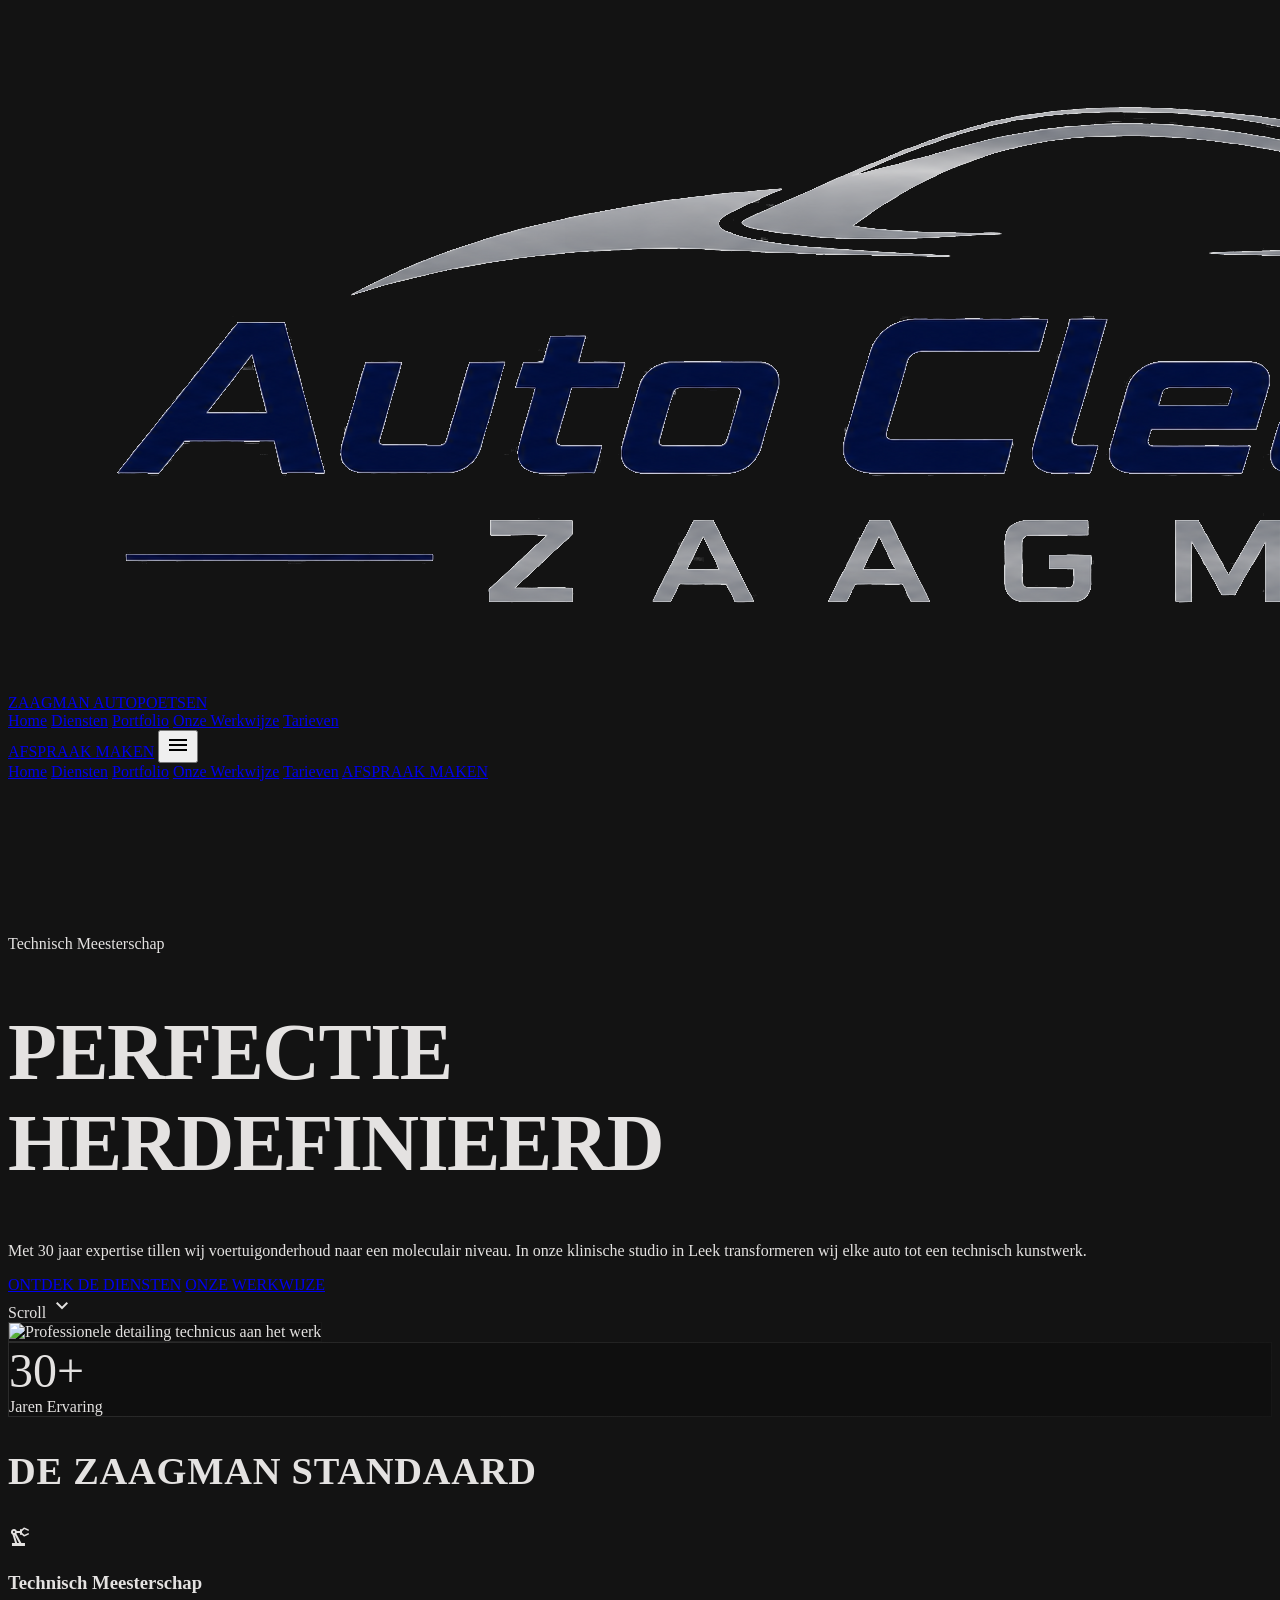
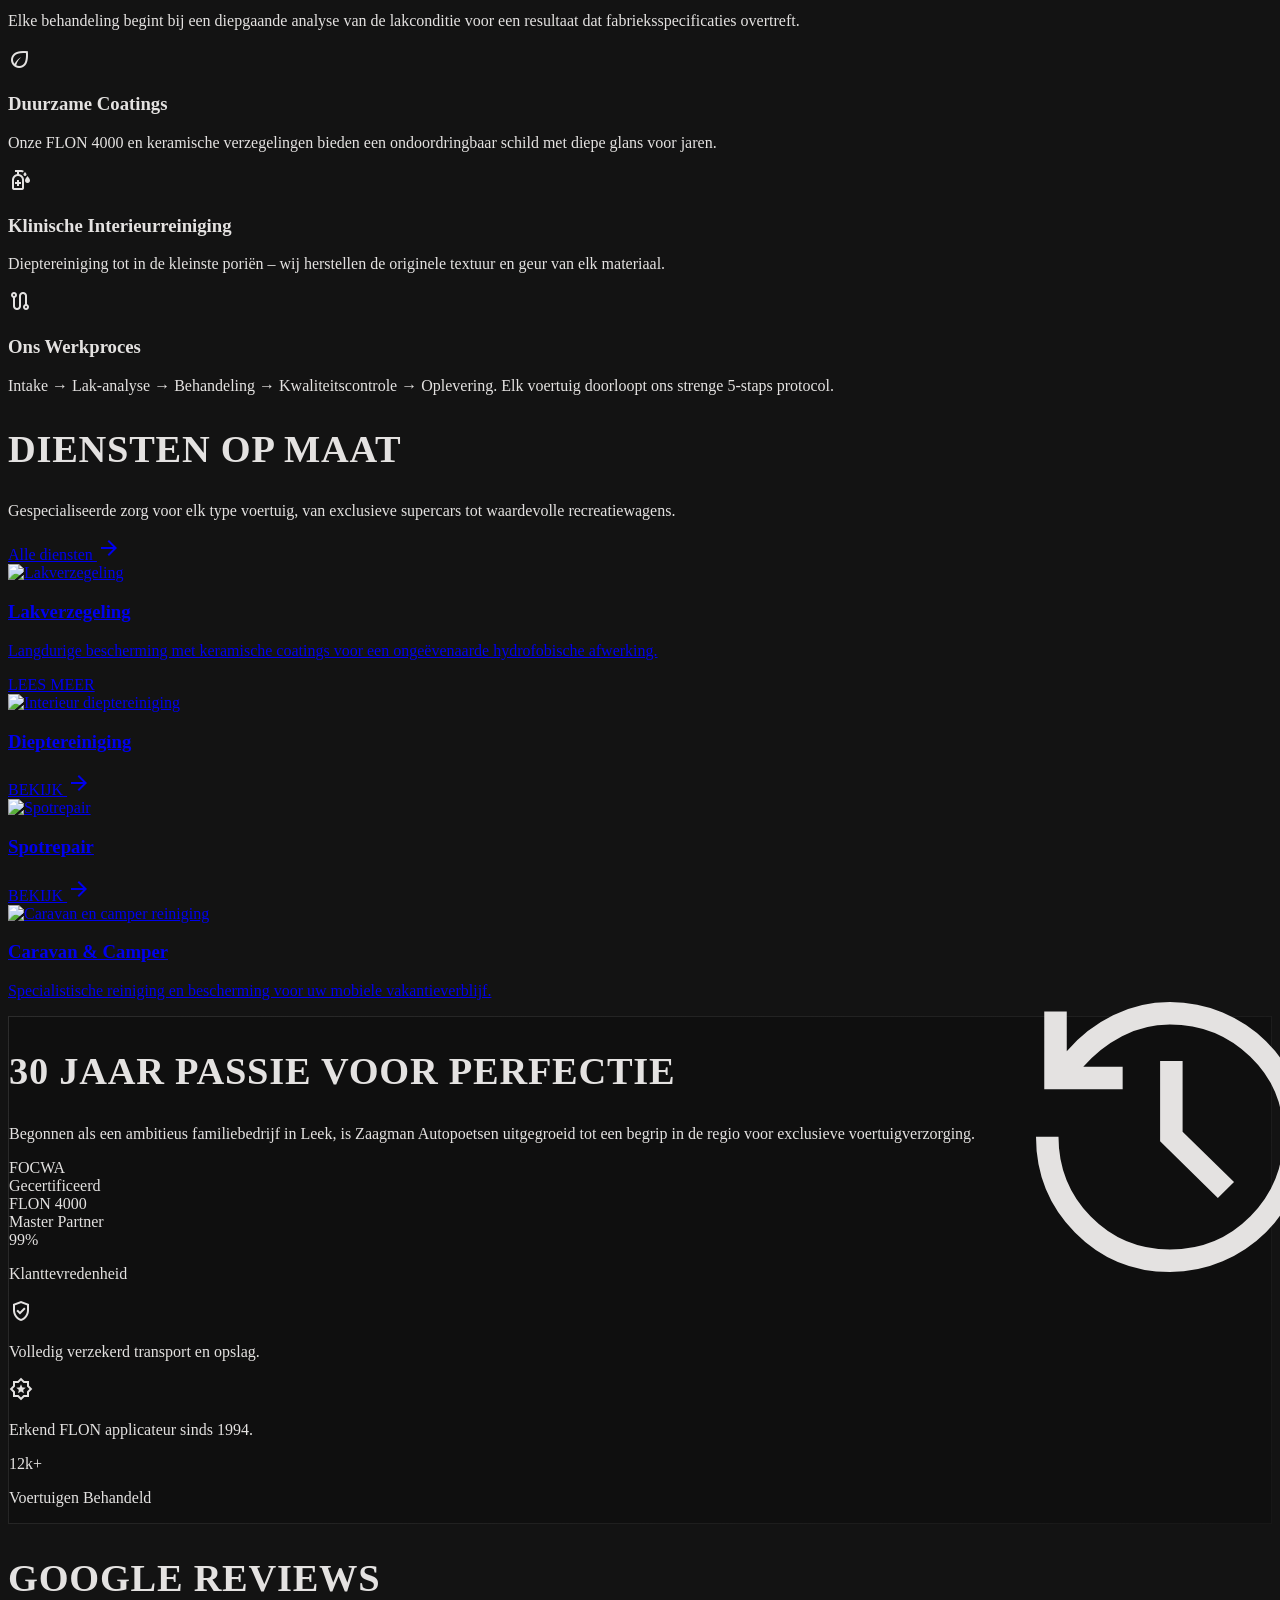
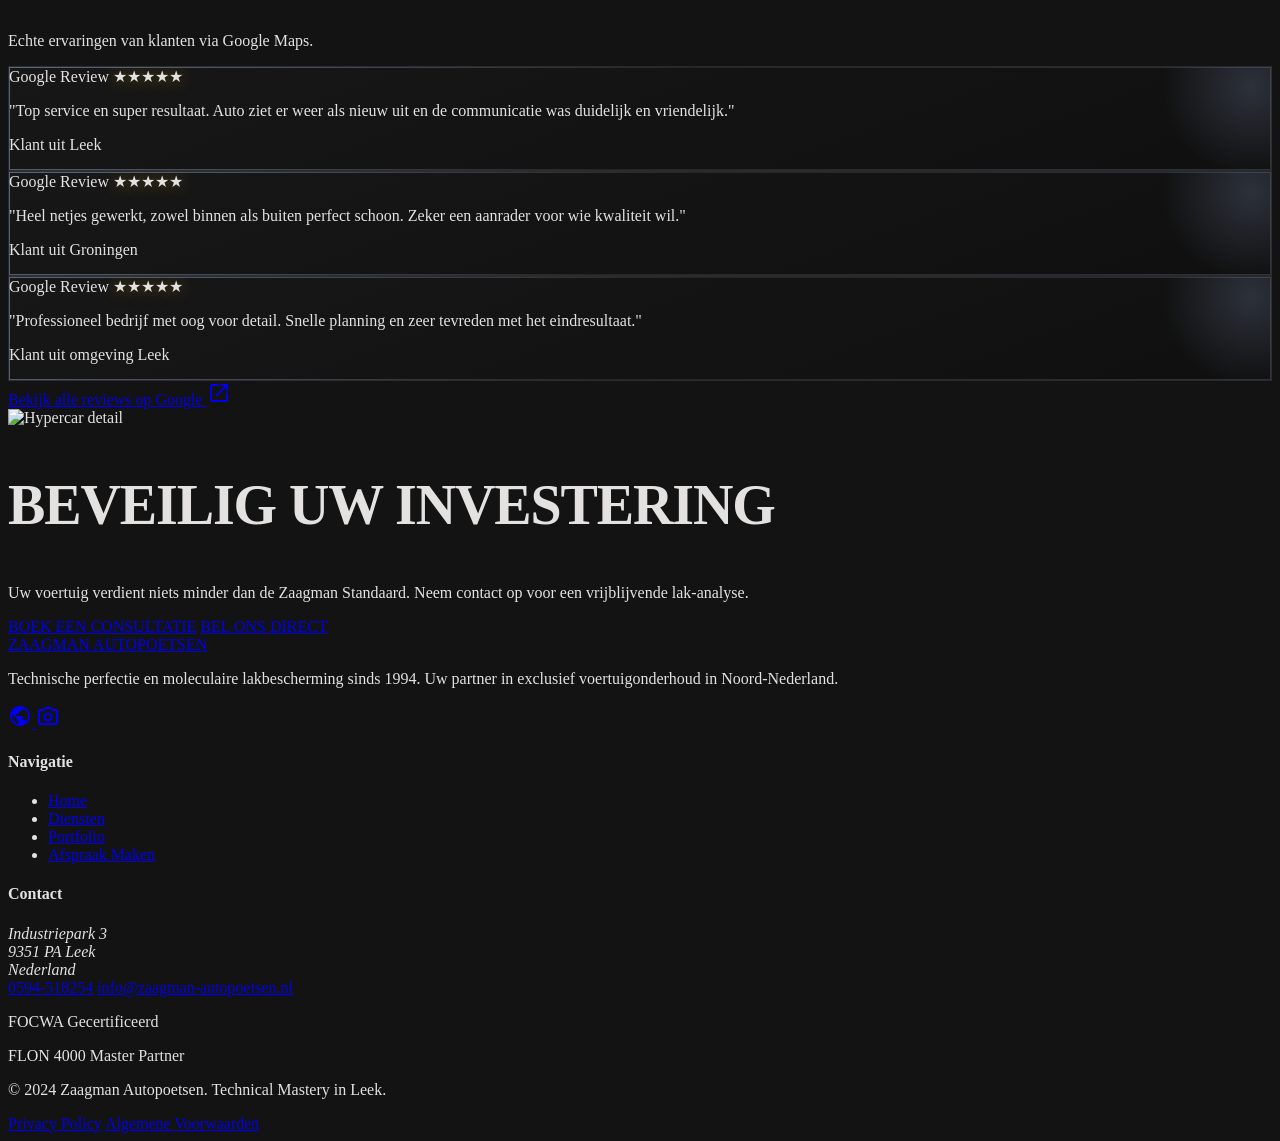
==== index.html @ abc05dcb "Initial website build for Zaagman Autopoetsen. Adds the multi-page static site with updated branding" ====
<!DOCTYPE html>
<html class="dark" lang="nl">
<head>
  <meta charset="utf-8">
  <meta name="viewport" content="width=device-width, initial-scale=1.0">
  <title>Zaagman Autopoetsen | Technisch Meesterschap in Leek</title>
  <meta name="description" content="Zaagman Autopoetsen – 30 jaar expertise in lakcorrectie, keramische coatings en professionele voertuigverzorging in Leek. FOCWA gecertificeerd.">
  <script src="https://cdn.tailwindcss.com?plugins=forms,container-queries"></script>
  <link href="https://fonts.googleapis.com/css2?family=Inter:wght@400;500;600&family=Space+Grotesk:wght@400;500;600;700;900&display=swap" rel="stylesheet">
  <link href="https://fonts.googleapis.com/css2?family=Material+Symbols+Outlined:wght,FILL@100..700,0..1&display=swap" rel="stylesheet">
  <script>
    tailwind.config = {
      darkMode: 'class',
      theme: {
        extend: {
          colors: {
            'surface': '#131313', 'surface-container': '#1f2020', 'surface-container-low': '#1b1c1c',
            'surface-container-high': '#2a2a2a', 'surface-container-highest': '#353535',
            'surface-container-lowest': '#0e0e0e', 'on-surface': '#e4e2e1',
            'on-surface-variant': '#c1c6d7', 'primary': '#adc7ff', 'on-primary': '#002e68',
            'primary-container': '#4a8eff', 'on-primary-container': '#00285b',
            'secondary-container': '#4a4949', 'background': '#131313', 'on-background': '#e4e2e1',
          },
          spacing: { 'section-gap': '128px', 'gutter': '32px', 'margin-edge': '64px', 'container-max': '1440px' },
          fontFamily: { 'display': ['Space Grotesk'], 'body': ['Inter'] },
          borderRadius: { 'DEFAULT': '0.125rem', 'lg': '0.25rem', 'xl': '0.5rem', 'full': '0.75rem' },
        },
      },
    };
  </script>
  <style>
    body { background-color: #131313; color: #e4e2e1; overflow-x: hidden; }
    .glass-card {
      background: rgba(14,14,14,0.6); backdrop-filter: blur(20px);
      border: 1px solid transparent;
      border-image: linear-gradient(135deg, rgba(255,255,255,0.12) 0%, rgba(255,255,255,0.03) 100%) 1;
    }
    .reveal { opacity: 0; transform: translateY(28px); transition: opacity 0.7s ease, transform 0.7s ease; }
    .reveal.visible { opacity: 1; transform: translateY(0); }
    .reveal.d1 { transition-delay: 0.12s; }
    .reveal.d2 { transition-delay: 0.24s; }
    .reveal.d3 { transition-delay: 0.36s; }
    .scard { transition: all 0.4s cubic-bezier(0.4,0,0.2,1); }
    .scard:hover { transform: translateY(-6px); box-shadow: 0 20px 40px rgba(0,0,0,0.4), 0 0 20px rgba(173,199,255,0.08); }
    .btn { transition: all 0.25s cubic-bezier(0.4,0,0.2,1); display: inline-block; }
    .btn:hover { transform: scale(1.04); } .btn:active { transform: scale(0.97); }
    .site-nav { transition: background 0.3s ease; }
    .site-nav.scrolled { background: rgba(5,5,5,0.85) !important; }
    .review-card {
      position: relative;
      background: linear-gradient(160deg, rgba(24,24,24,0.92), rgba(16,16,16,0.92));
      border: 1px solid rgba(255,255,255,0.1);
      transition: transform 0.4s cubic-bezier(0.4,0,0.2,1), box-shadow 0.4s ease, border-color 0.4s ease;
      overflow: hidden;
    }
    .review-card::before {
      content: "";
      position: absolute;
      inset: 0;
      border-radius: inherit;
      padding: 1px;
      background: linear-gradient(135deg, rgba(173,199,255,0.45), rgba(255,255,255,0.08), rgba(173,199,255,0.18));
      -webkit-mask: linear-gradient(#fff 0 0) content-box, linear-gradient(#fff 0 0);
      -webkit-mask-composite: xor;
      mask-composite: exclude;
      pointer-events: none;
    }
    .review-card::after {
      content: "";
      position: absolute;
      width: 180px;
      height: 180px;
      top: -70px;
      right: -70px;
      background: radial-gradient(circle, rgba(173,199,255,0.25), transparent 70%);
      pointer-events: none;
      transition: opacity 0.4s ease;
      opacity: 0.7;
    }
    .review-card:hover {
      transform: translateY(-8px) scale(1.01);
      border-color: rgba(173,199,255,0.35);
      box-shadow: 0 20px 40px rgba(0,0,0,0.45), 0 0 34px rgba(173,199,255,0.16);
    }
    .review-card:hover::after { opacity: 1; }
    .review-stars {
      animation: starsPulse 3.4s ease-in-out infinite;
      text-shadow: 0 0 16px rgba(250,204,21,0.4);
    }
    @keyframes starsPulse {
      0%, 100% { opacity: 0.9; transform: scale(1); }
      50% { opacity: 1; transform: scale(1.04); }
    }
  </style>
</head>
<body class="font-['Inter']">

<!-- NAVIGATION -->
<nav class="site-nav fixed top-0 w-full z-50 bg-zinc-950/60 backdrop-blur-lg border-b border-white/10">
  <div class="flex justify-between items-center h-20 px-6 md:px-16 w-full max-w-[1440px] mx-auto">
    <a href="index.html" class="flex items-center gap-3">
      <img src="images/zaagman_logo_transparant_schoon.png" alt="Zaagman Autopoetsen" class="h-14 md:h-16 w-auto">
      <span class="font-['Space_Grotesk'] font-black text-base tracking-tighter text-zinc-100 hidden lg:block">ZAAGMAN AUTOPOETSEN</span>
    </a>
    <div class="hidden md:flex gap-8 items-center">
      <a href="index.html" class="font-['Space_Grotesk'] uppercase tracking-widest text-sm font-bold text-blue-400 border-b-2 border-blue-400 pb-1">Home</a>
      <a href="diensten.html" class="font-['Space_Grotesk'] uppercase tracking-widest text-sm font-medium text-zinc-400 hover:text-zinc-100 transition-colors">Diensten</a>
      <a href="portfolio.html" class="font-['Space_Grotesk'] uppercase tracking-widest text-sm font-medium text-zinc-400 hover:text-zinc-100 transition-colors">Portfolio</a>
      <a href="#werkwijze" class="font-['Space_Grotesk'] uppercase tracking-widest text-sm font-medium text-zinc-400 hover:text-zinc-100 transition-colors">Onze Werkwijze</a>
      <a href="diensten.html#tarieven" class="font-['Space_Grotesk'] uppercase tracking-widest text-sm font-medium text-zinc-400 hover:text-zinc-100 transition-colors">Tarieven</a>
    </div>
    <div class="flex items-center gap-3">
      <a href="reserveren.html" class="hidden md:inline-block bg-primary text-on-primary px-6 py-2.5 font-['Space_Grotesk'] text-xs uppercase tracking-widest btn">AFSPRAAK MAKEN</a>
      <button id="mobile-menu-btn" class="md:hidden text-zinc-100 p-2" aria-label="Menu">
        <span class="material-symbols-outlined text-2xl">menu</span>
      </button>
    </div>
  </div>
  <div id="mobile-menu" class="hidden md:hidden bg-zinc-950 border-t border-white/10">
    <div class="flex flex-col px-8 py-8 gap-5">
      <a href="index.html" class="font-['Space_Grotesk'] uppercase tracking-widest text-sm font-bold text-blue-400">Home</a>
      <a href="diensten.html" class="font-['Space_Grotesk'] uppercase tracking-widest text-sm text-zinc-400">Diensten</a>
      <a href="portfolio.html" class="font-['Space_Grotesk'] uppercase tracking-widest text-sm text-zinc-400">Portfolio</a>
      <a href="#werkwijze" class="font-['Space_Grotesk'] uppercase tracking-widest text-sm text-zinc-400">Onze Werkwijze</a>
      <a href="diensten.html#tarieven" class="font-['Space_Grotesk'] uppercase tracking-widest text-sm text-zinc-400">Tarieven</a>
      <a href="reserveren.html" class="bg-primary text-on-primary py-3 font-['Space_Grotesk'] text-xs uppercase tracking-widest text-center mt-2">AFSPRAAK MAKEN</a>
    </div>
  </div>
</nav>

<!-- HERO -->
<header class="relative h-screen flex items-center justify-center overflow-hidden">
  <div class="absolute inset-0 z-0">
    <video
      class="w-full h-full object-cover scale-110 opacity-50 pointer-events-none"
      autoplay
      muted
      loop
      playsinline
      preload="metadata"
    >
      <source src="Video/Autopoetsbedrijf Zaagman in Leek (Groningen)_1080p.mp4" type="video/mp4">
    </video>
    <div class="absolute inset-0 bg-gradient-to-b from-transparent via-[#131313]/30 to-[#131313]"></div>
  </div>
  <div class="relative z-10 text-center px-4 max-w-5xl">
    <span class="font-['Space_Grotesk'] text-primary uppercase tracking-[0.4em] text-xs mb-6 block">Technisch Meesterschap</span>
    <h1 class="font-['Space_Grotesk'] font-black text-white mb-8 leading-none" style="font-size: clamp(3rem,8vw,5rem); letter-spacing:-0.02em;">PERFECTIE<br>HERDEFINIEERD</h1>
    <p class="font-['Inter'] text-on-surface-variant max-w-2xl mx-auto mb-12 text-lg leading-relaxed">
      Met 30 jaar expertise tillen wij voertuigonderhoud naar een moleculair niveau. In onze klinische studio in Leek transformeren wij elke auto tot een technisch kunstwerk.
    </p>
    <div class="flex flex-col sm:flex-row gap-4 justify-center">
      <a href="diensten.html" class="bg-primary text-on-primary px-8 py-4 font-['Space_Grotesk'] text-xs tracking-widest uppercase hover:shadow-[0_0_20px_rgba(173,199,255,0.4)] btn">ONTDEK DE DIENSTEN</a>
      <a href="#werkwijze" class="border border-white/20 bg-white/5 text-white px-8 py-4 font-['Space_Grotesk'] text-xs tracking-widest uppercase hover:bg-white/10 btn">ONZE WERKWIJZE</a>
    </div>
  </div>
  <div class="absolute bottom-8 left-1/2 -translate-x-1/2 z-10 flex flex-col items-center gap-1 opacity-40">
    <span class="font-['Space_Grotesk'] text-xs uppercase tracking-widest text-zinc-400">Scroll</span>
    <span class="material-symbols-outlined text-zinc-400 animate-bounce text-sm">keyboard_arrow_down</span>
  </div>
</header>

<!-- DE ZAAGMAN STANDAARD / WERKWIJZE -->
<section id="werkwijze" class="py-section-gap px-6 md:px-margin-edge max-w-[1440px] mx-auto">
  <div class="grid grid-cols-1 lg:grid-cols-2 gap-16 lg:gap-24 items-center">
    <div class="relative reveal">
      <div class="absolute -top-12 -left-12 w-64 h-64 bg-primary/10 rounded-full blur-[80px] pointer-events-none"></div>
      <img src="https://lh3.googleusercontent.com/aida-public/[base64]"
           alt="Professionele detailing technicus aan het werk" class="w-full h-auto rounded-lg shadow-2xl glass-card p-1">
      <div class="absolute -bottom-8 -right-8 glass-card p-6 md:p-8 text-center">
        <div class="font-['Space_Grotesk'] text-primary font-black" style="font-size:3rem;">30+</div>
        <div class="font-['Space_Grotesk'] text-xs uppercase tracking-widest mt-1 text-zinc-400">Jaren Ervaring</div>
      </div>
    </div>
    <div class="reveal d1">
      <h2 class="font-['Space_Grotesk'] font-black text-white mb-10" style="font-size:clamp(1.8rem,3vw,2.8rem);letter-spacing:0.02em;">DE ZAAGMAN STANDAARD</h2>
      <div class="space-y-9">
        <div class="flex gap-5">
          <div class="w-12 h-12 rounded bg-surface-container flex items-center justify-center shrink-0 border border-white/5">
            <span class="material-symbols-outlined text-primary">precision_manufacturing</span>
          </div>
          <div>
            <h3 class="font-['Space_Grotesk'] font-bold text-white text-lg mb-1.5">Technisch Meesterschap</h3>
            <p class="font-['Inter'] text-on-surface-variant text-sm leading-relaxed">Elke behandeling begint bij een diepgaande analyse van de lakconditie voor een resultaat dat fabrieksspecificaties overtreft.</p>
          </div>
        </div>
        <div class="flex gap-5">
          <div class="w-12 h-12 rounded bg-surface-container flex items-center justify-center shrink-0 border border-white/5">
            <span class="material-symbols-outlined text-primary">eco</span>
          </div>
          <div>
            <h3 class="font-['Space_Grotesk'] font-bold text-white text-lg mb-1.5">Duurzame Coatings</h3>
            <p class="font-['Inter'] text-on-surface-variant text-sm leading-relaxed">Onze FLON 4000 en keramische verzegelingen bieden een ondoordringbaar schild met diepe glans voor jaren.</p>
          </div>
        </div>
        <div class="flex gap-5">
          <div class="w-12 h-12 rounded bg-surface-container flex items-center justify-center shrink-0 border border-white/5">
            <span class="material-symbols-outlined text-primary">sanitizer</span>
          </div>
          <div>
            <h3 class="font-['Space_Grotesk'] font-bold text-white text-lg mb-1.5">Klinische Interieurreiniging</h3>
            <p class="font-['Inter'] text-on-surface-variant text-sm leading-relaxed">Dieptereiniging tot in de kleinste poriën – wij herstellen de originele textuur en geur van elk materiaal.</p>
          </div>
        </div>
        <div class="flex gap-5">
          <div class="w-12 h-12 rounded bg-surface-container flex items-center justify-center shrink-0 border border-white/5">
            <span class="material-symbols-outlined text-primary">route</span>
          </div>
          <div>
            <h3 class="font-['Space_Grotesk'] font-bold text-white text-lg mb-1.5">Ons Werkproces</h3>
            <p class="font-['Inter'] text-on-surface-variant text-sm leading-relaxed">Intake → Lak-analyse → Behandeling → Kwaliteitscontrole → Oplevering. Elk voertuig doorloopt ons strenge 5-staps protocol.</p>
          </div>
        </div>
      </div>
    </div>
  </div>
</section>

<!-- DIENSTEN OP MAAT (bento grid) -->
<section class="bg-surface-container-low py-section-gap px-6 md:px-margin-edge overflow-hidden">
  <div class="max-w-[1440px] mx-auto">
    <div class="flex justify-between items-end mb-14 reveal">
      <div class="max-w-xl">
        <h2 class="font-['Space_Grotesk'] font-black text-white mb-4" style="font-size:clamp(1.8rem,3vw,2.8rem);letter-spacing:0.02em;">DIENSTEN OP MAAT</h2>
        <p class="font-['Inter'] text-lg text-on-surface-variant">Gespecialiseerde zorg voor elk type voertuig, van exclusieve supercars tot waardevolle recreatiewagens.</p>
      </div>
      <a href="diensten.html" class="hidden md:flex items-center gap-2 font-['Space_Grotesk'] text-xs uppercase tracking-widest text-zinc-500 hover:text-primary transition-colors">
        Alle diensten <span class="material-symbols-outlined text-sm">arrow_forward</span>
      </a>
    </div>
    <div class="grid grid-cols-1 md:grid-cols-12 gap-6 md:h-[800px]">
      <a href="diensten.html" class="md:col-span-8 group relative overflow-hidden rounded-lg scard block">
        <img src="https://lh3.googleusercontent.com/aida-public/[base64]"
             alt="Lakverzegeling" class="w-full h-full object-cover transition-transform duration-700 group-hover:scale-110">
        <div class="absolute inset-0 bg-gradient-to-t from-black/80 to-transparent"></div>
        <div class="absolute bottom-10 left-10">
          <h3 class="font-['Space_Grotesk'] font-bold text-white text-2xl mb-2">Lakverzegeling</h3>
          <p class="font-['Inter'] text-on-surface-variant mb-5 max-w-sm text-sm">Langdurige bescherming met keramische coatings voor een ongeëvenaarde hydrofobische afwerking.</p>
          <span class="bg-primary text-on-primary px-5 py-2 font-['Space_Grotesk'] text-xs uppercase tracking-widest">LEES MEER</span>
        </div>
      </a>
      <a href="diensten.html" class="md:col-span-4 group relative overflow-hidden rounded-lg h-64 md:h-auto scard block">
        <img src="https://lh3.googleusercontent.com/aida-public/[base64]"
             alt="Interieur dieptereiniging" class="w-full h-full object-cover transition-transform duration-700 group-hover:scale-110">
        <div class="absolute inset-0 bg-gradient-to-t from-black/80 to-transparent"></div>
        <div class="absolute bottom-10 left-10">
          <h3 class="font-['Space_Grotesk'] font-bold text-white text-2xl mb-3">Dieptereiniging</h3>
          <span class="text-primary font-['Space_Grotesk'] text-xs uppercase tracking-widest flex items-center gap-2">BEKIJK <span class="material-symbols-outlined text-sm">arrow_forward</span></span>
        </div>
      </a>
      <a href="diensten.html" class="md:col-span-4 group relative overflow-hidden rounded-lg h-64 md:h-auto scard block">
        <img src="https://lh3.googleusercontent.com/aida-public/[base64]"
             alt="Spotrepair" class="w-full h-full object-cover transition-transform duration-700 group-hover:scale-110">
        <div class="absolute inset-0 bg-gradient-to-t from-black/80 to-transparent"></div>
        <div class="absolute bottom-10 left-10">
          <h3 class="font-['Space_Grotesk'] font-bold text-white text-2xl mb-3">Spotrepair</h3>
          <span class="text-primary font-['Space_Grotesk'] text-xs uppercase tracking-widest flex items-center gap-2">BEKIJK <span class="material-symbols-outlined text-sm">arrow_forward</span></span>
        </div>
      </a>
      <a href="diensten.html" class="md:col-span-8 group relative overflow-hidden rounded-lg h-64 md:h-auto scard block">
        <img src="https://lh3.googleusercontent.com/aida-public/[base64]"
             alt="Caravan en camper reiniging" class="w-full h-full object-cover transition-transform duration-700 group-hover:scale-110">
        <div class="absolute inset-0 bg-gradient-to-t from-black/80 to-transparent"></div>
        <div class="absolute bottom-10 left-10">
          <h3 class="font-['Space_Grotesk'] font-bold text-white text-2xl mb-2">Caravan &amp; Camper</h3>
          <p class="font-['Inter'] text-on-surface-variant text-sm max-w-sm">Specialistische reiniging en bescherming voor uw mobiele vakantieverblijf.</p>
        </div>
      </a>
    </div>
  </div>
</section>

<!-- 30 JAAR PASSIE -->
<section class="py-section-gap px-6 md:px-margin-edge">
  <div class="max-w-7xl mx-auto glass-card p-10 md:p-16 relative overflow-hidden reveal">
    <div class="absolute top-0 right-0 w-1/2 h-full opacity-[0.04] pointer-events-none select-none overflow-hidden">
      <span class="material-symbols-outlined text-white" style="font-size:360px;position:absolute;top:-60px;right:-80px;">history</span>
    </div>
    <div class="grid grid-cols-1 lg:grid-cols-2 gap-12 md:gap-16 items-center relative z-10">
      <div>
        <h2 class="font-['Space_Grotesk'] font-black text-white mb-8" style="font-size:clamp(1.8rem,3vw,2.8rem);letter-spacing:0.02em;">30 JAAR PASSIE VOOR PERFECTIE</h2>
        <p class="font-['Inter'] text-lg text-on-surface-variant mb-10 leading-relaxed">
          Begonnen als een ambitieus familiebedrijf in Leek, is Zaagman Autopoetsen uitgegroeid tot een begrip in de regio voor exclusieve voertuigverzorging.
        </p>
        <div class="flex flex-wrap gap-6 items-center">
          <div class="text-center group">
            <div class="h-16 w-32 flex items-center justify-center border border-white/10 bg-white/5 p-4 rounded opacity-60 group-hover:opacity-100 transition-opacity">
              <span class="font-['Space_Grotesk'] text-xl font-black text-white tracking-tighter">FOCWA</span>
            </div>
            <span class="font-['Space_Grotesk'] text-[10px] mt-2 block text-zinc-500 uppercase tracking-widest">Gecertificeerd</span>
          </div>
          <div class="text-center group">
            <div class="h-16 w-36 flex items-center justify-center border border-white/10 bg-white/5 p-4 rounded opacity-60 group-hover:opacity-100 transition-opacity">
              <span class="font-['Space_Grotesk'] text-base font-black text-white tracking-tighter">FLON 4000</span>
            </div>
            <span class="font-['Space_Grotesk'] text-[10px] mt-2 block text-zinc-500 uppercase tracking-widest">Master Partner</span>
          </div>
        </div>
      </div>
      <div class="grid grid-cols-2 gap-4">
        <div class="space-y-4">
          <div class="h-52 rounded bg-surface-container overflow-hidden">
            <div class="w-full h-2 bg-primary"></div>
            <div class="p-8">
              <span class="font-['Space_Grotesk'] font-black text-4xl block mb-2">99%</span>
              <p class="font-['Space_Grotesk'] text-xs uppercase tracking-widest text-zinc-400">Klanttevredenheid</p>
            </div>
          </div>
          <div class="rounded bg-surface-container-high overflow-hidden p-8 border border-white/5">
            <span class="material-symbols-outlined text-primary text-3xl mb-3 block">verified_user</span>
            <p class="font-['Inter'] text-sm">Volledig verzekerd transport en opslag.</p>
          </div>
        </div>
        <div class="space-y-4 pt-10">
          <div class="rounded bg-surface-container-high overflow-hidden p-8 border border-white/5">
            <span class="material-symbols-outlined text-primary text-3xl mb-3 block">award_star</span>
            <p class="font-['Inter'] text-sm">Erkend FLON applicateur sinds 1994.</p>
          </div>
          <div class="h-52 rounded bg-primary overflow-hidden p-8 text-on-primary">
            <span class="font-['Space_Grotesk'] font-black text-4xl block mb-2">12k+</span>
            <p class="font-['Space_Grotesk'] text-xs uppercase tracking-widest">Voertuigen Behandeld</p>
          </div>
        </div>
      </div>
    </div>
  </div>
</section>

<!-- KLANTERVARINGEN -->
<section class="py-section-gap px-6 md:px-margin-edge reveal">
  <div class="text-center mb-16">
    <h2 class="font-['Space_Grotesk'] font-black text-white mb-4" style="font-size:clamp(1.8rem,3vw,2.8rem);letter-spacing:0.02em;">GOOGLE REVIEWS</h2>
    <p class="font-['Inter'] text-lg text-on-surface-variant max-w-2xl mx-auto">Echte ervaringen van klanten via Google Maps.</p>
  </div>
  <div class="max-w-6xl mx-auto grid grid-cols-1 md:grid-cols-2 lg:grid-cols-3 gap-6">
    <article class="review-card p-8 rounded-lg reveal">
      <div class="flex items-center justify-between mb-5">
        <span class="font-['Space_Grotesk'] text-xs uppercase tracking-widest text-primary">Google Review</span>
        <span class="review-stars text-yellow-400 text-sm tracking-[0.2em]">★★★★★</span>
      </div>
      <p class="font-['Inter'] text-on-surface-variant leading-relaxed text-sm">
        "Top service en super resultaat. Auto ziet er weer als nieuw uit en de communicatie was duidelijk en vriendelijk."
      </p>
      <p class="font-['Space_Grotesk'] text-xs text-zinc-400 uppercase tracking-widest mt-6">Klant uit Leek</p>
    </article>
    <article class="review-card p-8 rounded-lg reveal d1">
      <div class="flex items-center justify-between mb-5">
        <span class="font-['Space_Grotesk'] text-xs uppercase tracking-widest text-primary">Google Review</span>
        <span class="review-stars text-yellow-400 text-sm tracking-[0.2em]">★★★★★</span>
      </div>
      <p class="font-['Inter'] text-on-surface-variant leading-relaxed text-sm">
        "Heel netjes gewerkt, zowel binnen als buiten perfect schoon. Zeker een aanrader voor wie kwaliteit wil."
      </p>
      <p class="font-['Space_Grotesk'] text-xs text-zinc-400 uppercase tracking-widest mt-6">Klant uit Groningen</p>
    </article>
    <article class="review-card p-8 rounded-lg reveal d2">
      <div class="flex items-center justify-between mb-5">
        <span class="font-['Space_Grotesk'] text-xs uppercase tracking-widest text-primary">Google Review</span>
        <span class="review-stars text-yellow-400 text-sm tracking-[0.2em]">★★★★★</span>
      </div>
      <p class="font-['Inter'] text-on-surface-variant leading-relaxed text-sm">
        "Professioneel bedrijf met oog voor detail. Snelle planning en zeer tevreden met het eindresultaat."
      </p>
      <p class="font-['Space_Grotesk'] text-xs text-zinc-400 uppercase tracking-widest mt-6">Klant uit omgeving Leek</p>
    </article>
  </div>
  <div class="text-center mt-12">
    <a
      href="https://www.google.com/maps/place/Zaagman+B.V./@53.1675929,6.3757555,16z/data=!4m8!3m7!1s0x47c835a4e12a73d3:0x3027315714534f50!8m2!3d53.1675897!4d6.3783304!9m1!1b1!16s%2Fg%2F1hc6d1l4_?entry=ttu&g_ep=EgoyMDI2MDQyNy4wIKXMDSoASAFQAw%3D%3D"
      target="_blank"
      rel="noopener noreferrer"
      class="inline-flex items-center gap-2 bg-primary text-on-primary px-8 py-4 font-['Space_Grotesk'] text-xs tracking-widest uppercase btn"
    >
      Bekijk alle reviews op Google
      <span class="material-symbols-outlined text-base">open_in_new</span>
    </a>
  </div>
  </section>

<!-- CTA -->
<section class="py-section-gap px-6 md:px-margin-edge reveal">
  <div class="max-w-[1440px] mx-auto rounded-xl overflow-hidden relative">
    <div class="absolute inset-0 bg-primary/10">
      <img src="https://lh3.googleusercontent.com/aida-public/[base64]"
           alt="Hypercar detail" class="w-full h-full object-cover mix-blend-overlay opacity-25">
    </div>
    <div class="relative z-10 p-12 md:p-20 text-center flex flex-col items-center">
      <h2 class="font-['Space_Grotesk'] font-black text-white mb-6" style="font-size:clamp(2rem,5vw,3.5rem);letter-spacing:-0.02em;">BEVEILIG UW INVESTERING</h2>
      <p class="font-['Inter'] text-lg text-on-surface-variant max-w-2xl mb-10 leading-relaxed">
        Uw voertuig verdient niets minder dan de Zaagman Standaard. Neem contact op voor een vrijblijvende lak-analyse.
      </p>
      <div class="flex flex-col sm:flex-row gap-5">
        <a href="reserveren.html" class="bg-primary text-on-primary px-10 py-5 font-['Space_Grotesk'] text-xs tracking-[0.2em] uppercase btn">BOEK EEN CONSULTATIE</a>
        <a href="tel:+31594518254" class="border border-white/20 text-white px-10 py-5 font-['Space_Grotesk'] text-xs tracking-[0.2em] uppercase hover:bg-white/5 btn">BEL ONS DIRECT</a>
      </div>
    </div>
  </div>
</section>

<!-- FOOTER -->
<footer class="bg-zinc-950 border-t border-white/5 py-16 mt-12">
  <div class="max-w-7xl mx-auto px-8 grid grid-cols-1 md:grid-cols-4 gap-12">
    <div class="md:col-span-2">
      <a href="index.html" class="font-['Space_Grotesk'] font-black text-zinc-100 text-lg mb-6 block">ZAAGMAN AUTOPOETSEN</a>
      <p class="font-['Space_Grotesk'] text-xs text-zinc-500 mb-8 max-w-xs leading-relaxed">
        Technische perfectie en moleculaire lakbescherming sinds 1994. Uw partner in exclusief voertuigonderhoud in Noord-Nederland.
      </p>
      <div class="flex gap-3">
        <a href="index.html" aria-label="Website" class="w-10 h-10 rounded-full border border-white/10 flex items-center justify-center hover:border-blue-500/40 hover:text-blue-400 transition-colors">
          <span class="material-symbols-outlined text-base">public</span>
        </a>
        <a href="portfolio.html" aria-label="Instagram" class="w-10 h-10 rounded-full border border-white/10 flex items-center justify-center hover:border-blue-500/40 hover:text-blue-400 transition-colors">
          <span class="material-symbols-outlined text-base">photo_camera</span>
        </a>
      </div>
    </div>
    <div>
      <h4 class="font-['Space_Grotesk'] text-xs font-bold text-zinc-300 uppercase tracking-widest mb-6">Navigatie</h4>
      <ul class="space-y-3">
        <li><a href="index.html" class="font-['Space_Grotesk'] text-xs text-zinc-500 hover:text-zinc-300 transition-colors">Home</a></li>
        <li><a href="diensten.html" class="font-['Space_Grotesk'] text-xs text-zinc-500 hover:text-zinc-300 transition-colors">Diensten</a></li>
        <li><a href="portfolio.html" class="font-['Space_Grotesk'] text-xs text-zinc-500 hover:text-zinc-300 transition-colors">Portfolio</a></li>
        <li><a href="reserveren.html" class="font-['Space_Grotesk'] text-xs text-zinc-500 hover:text-zinc-300 transition-colors">Afspraak Maken</a></li>
      </ul>
    </div>
    <div>
      <h4 class="font-['Space_Grotesk'] text-xs font-bold text-zinc-300 uppercase tracking-widest mb-6">Contact</h4>
      <address class="font-['Space_Grotesk'] text-xs text-zinc-500 not-italic leading-relaxed mb-4">
        Industriepark 3<br>9351 PA Leek<br>Nederland
      </address>
      <div class="space-y-2 mb-4">
        <a href="tel:+31594518254" class="font-['Space_Grotesk'] text-xs text-zinc-500 hover:text-zinc-300 transition-colors block">0594-518254</a>
        <a href="mailto:info@zaagman-autopoetsen.nl" class="font-['Space_Grotesk'] text-xs text-zinc-500 hover:text-zinc-300 transition-colors block">info@zaagman-autopoetsen.nl</a>
      </div>
      <div class="space-y-1 mt-4 pt-4 border-t border-white/5">
        <p class="font-['Space_Grotesk'] text-xs text-zinc-600">FOCWA Gecertificeerd</p>
        <p class="font-['Space_Grotesk'] text-xs text-zinc-600">FLON 4000 Master Partner</p>
      </div>
    </div>
  </div>
  <div class="max-w-7xl mx-auto px-8 mt-12 pt-8 border-t border-white/5 flex flex-col md:flex-row justify-between items-center gap-4">
    <p class="font-['Space_Grotesk'] text-xs text-zinc-500">© 2024 Zaagman Autopoetsen. Technical Mastery in Leek.</p>
    <div class="flex gap-8">
      <a href="mailto:info@zaagman-autopoetsen.nl?subject=Privacy%20Policy" class="font-['Space_Grotesk'] text-xs text-zinc-500 hover:text-blue-400 transition-colors">Privacy Policy</a>
      <a href="mailto:info@zaagman-autopoetsen.nl?subject=Algemene%20Voorwaarden" class="font-['Space_Grotesk'] text-xs text-zinc-500 hover:text-blue-400 transition-colors">Algemene Voorwaarden</a>
    </div>
  </div>
</footer>

<script src="js/main.js"></script>
</body>
</html>
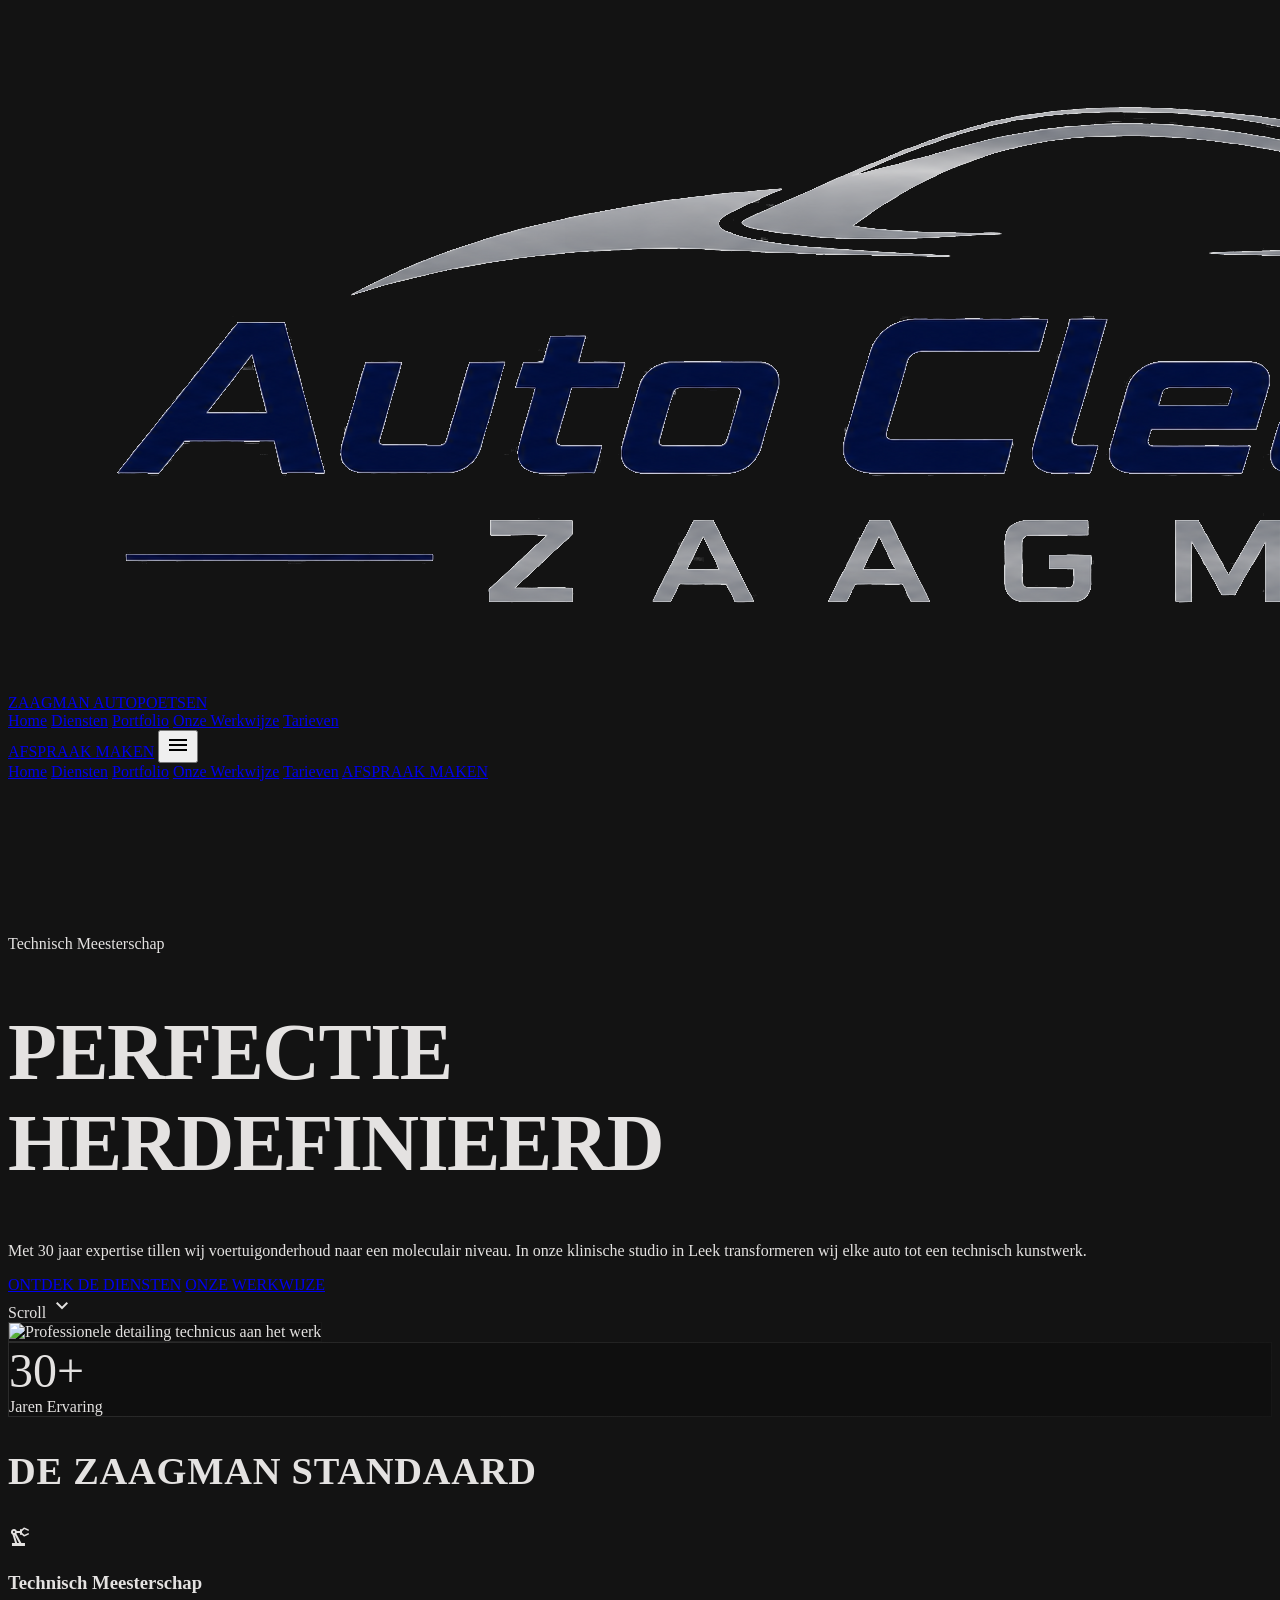
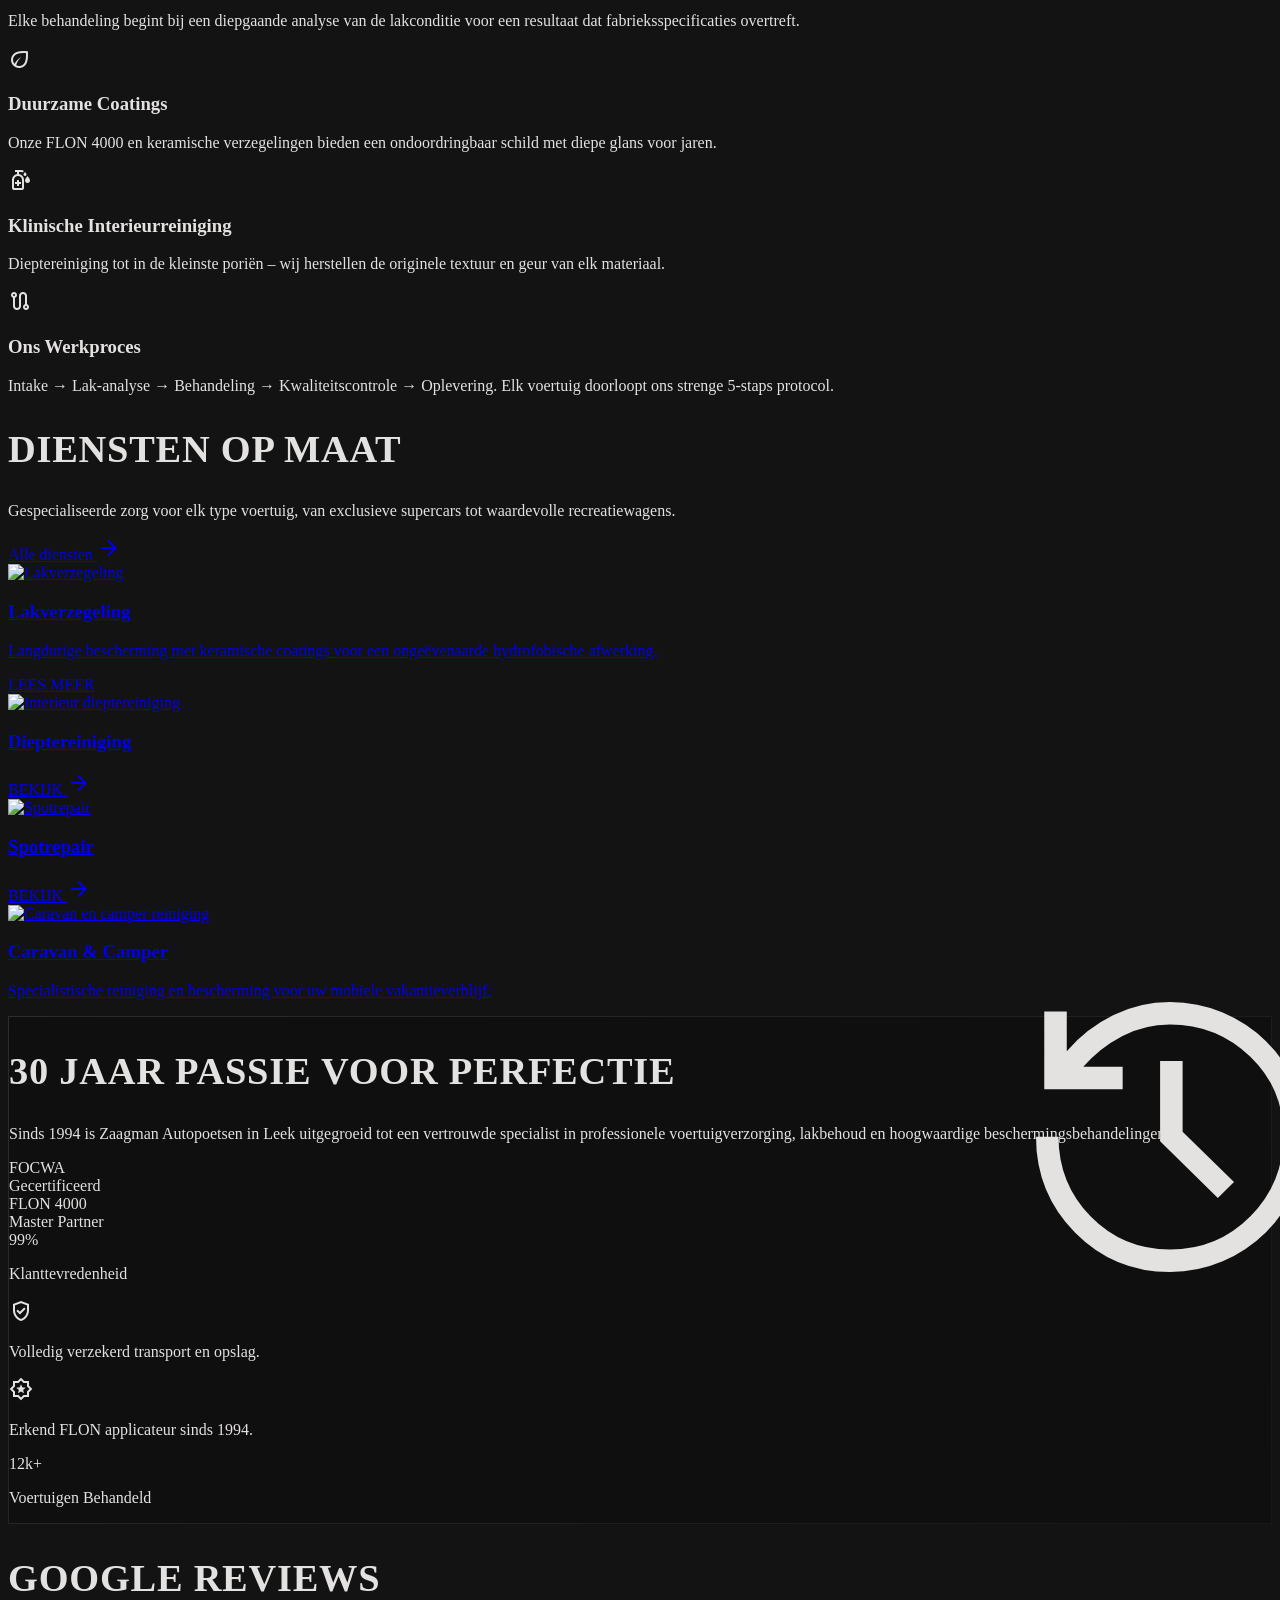
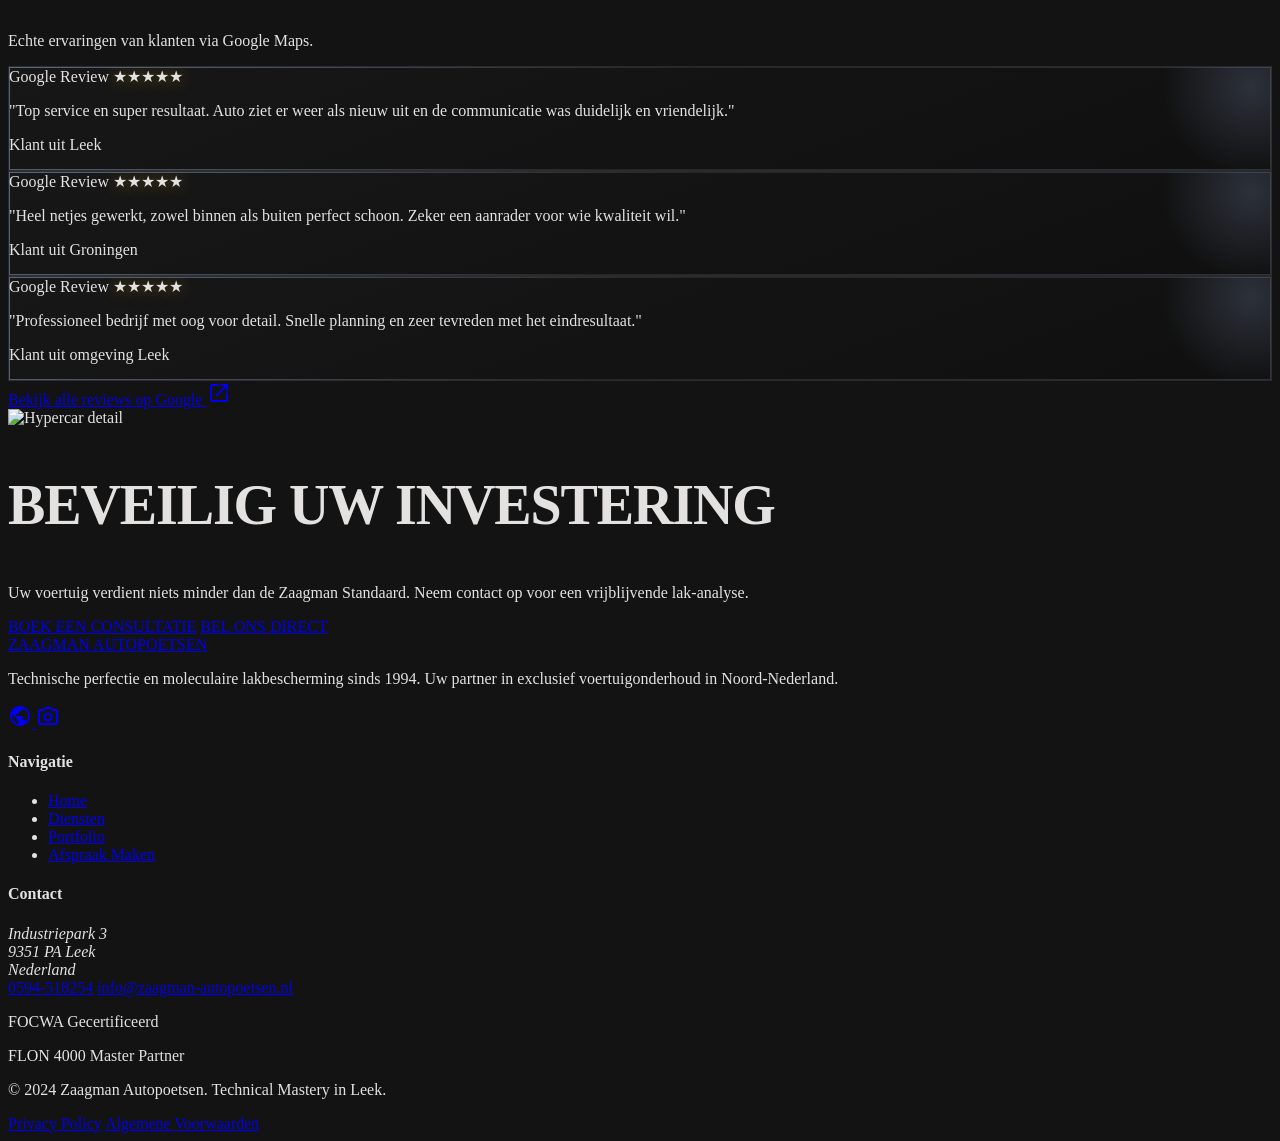
==== commit bae301be: "Update homepage company description to non-family phrasing. Aligns the 30-year section text with the" ====
--- a/index.html
+++ b/index.html
@@ -280,7 +280,7 @@
       <div>
         <h2 class="font-['Space_Grotesk'] font-black text-white mb-8" style="font-size:clamp(1.8rem,3vw,2.8rem);letter-spacing:0.02em;">30 JAAR PASSIE VOOR PERFECTIE</h2>
         <p class="font-['Inter'] text-lg text-on-surface-variant mb-10 leading-relaxed">
-          Begonnen als een ambitieus familiebedrijf in Leek, is Zaagman Autopoetsen uitgegroeid tot een begrip in de regio voor exclusieve voertuigverzorging.
+          Sinds 1994 is Zaagman Autopoetsen in Leek uitgegroeid tot een vertrouwde specialist in professionele voertuigverzorging, lakbehoud en hoogwaardige beschermingsbehandelingen.
         </p>
         <div class="flex flex-wrap gap-6 items-center">
           <div class="text-center group">
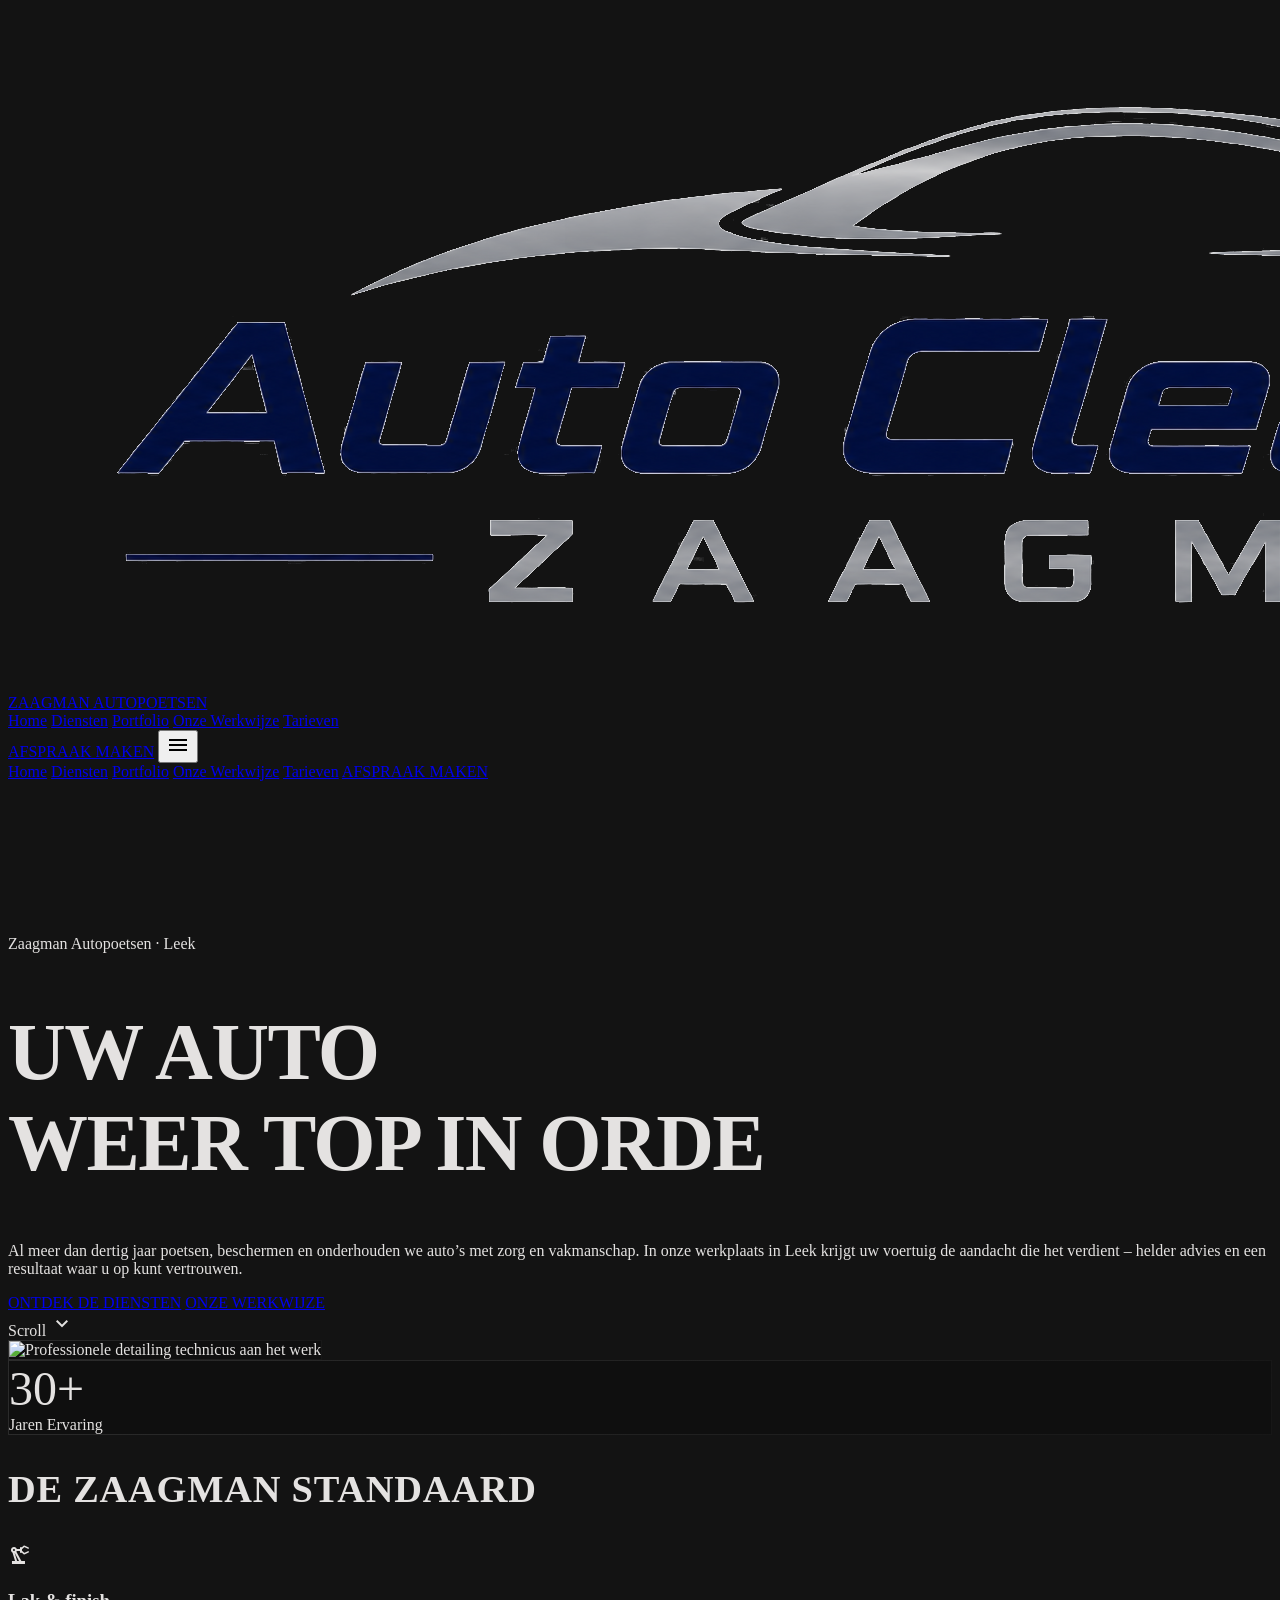
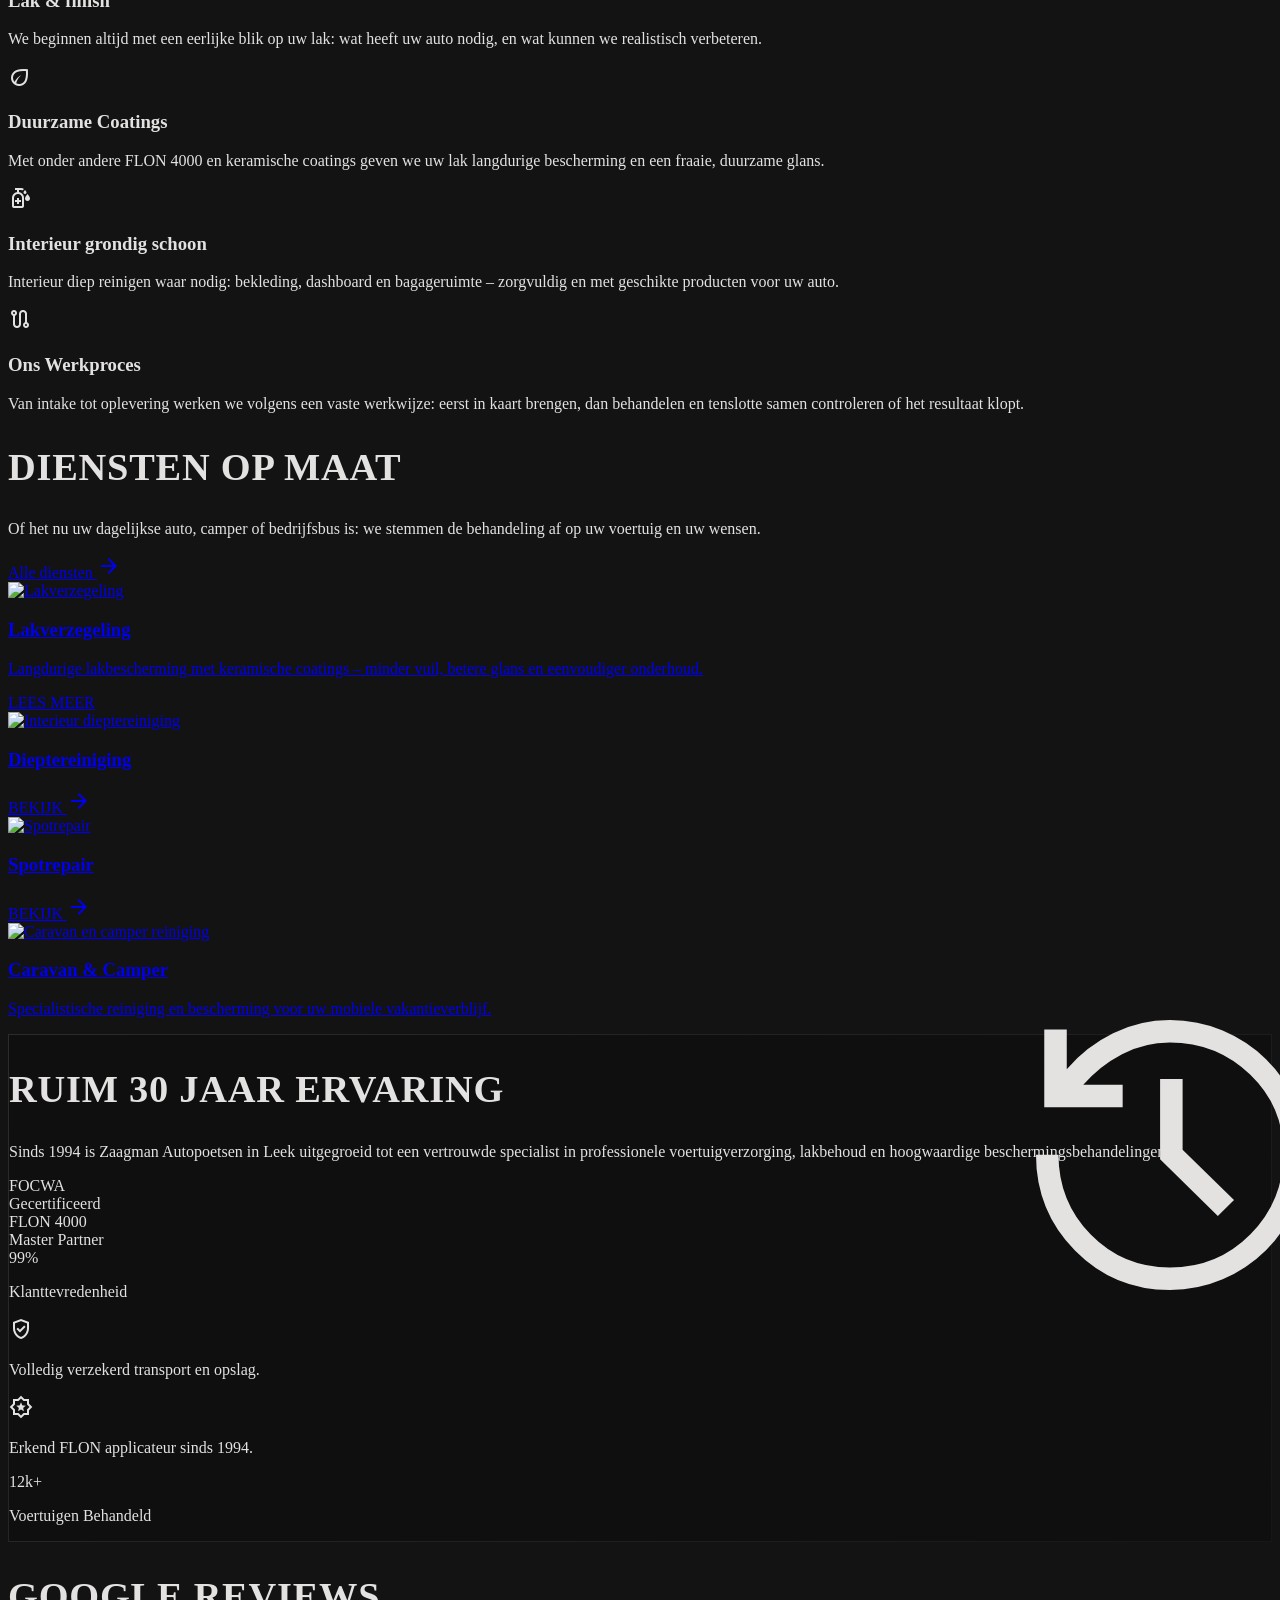
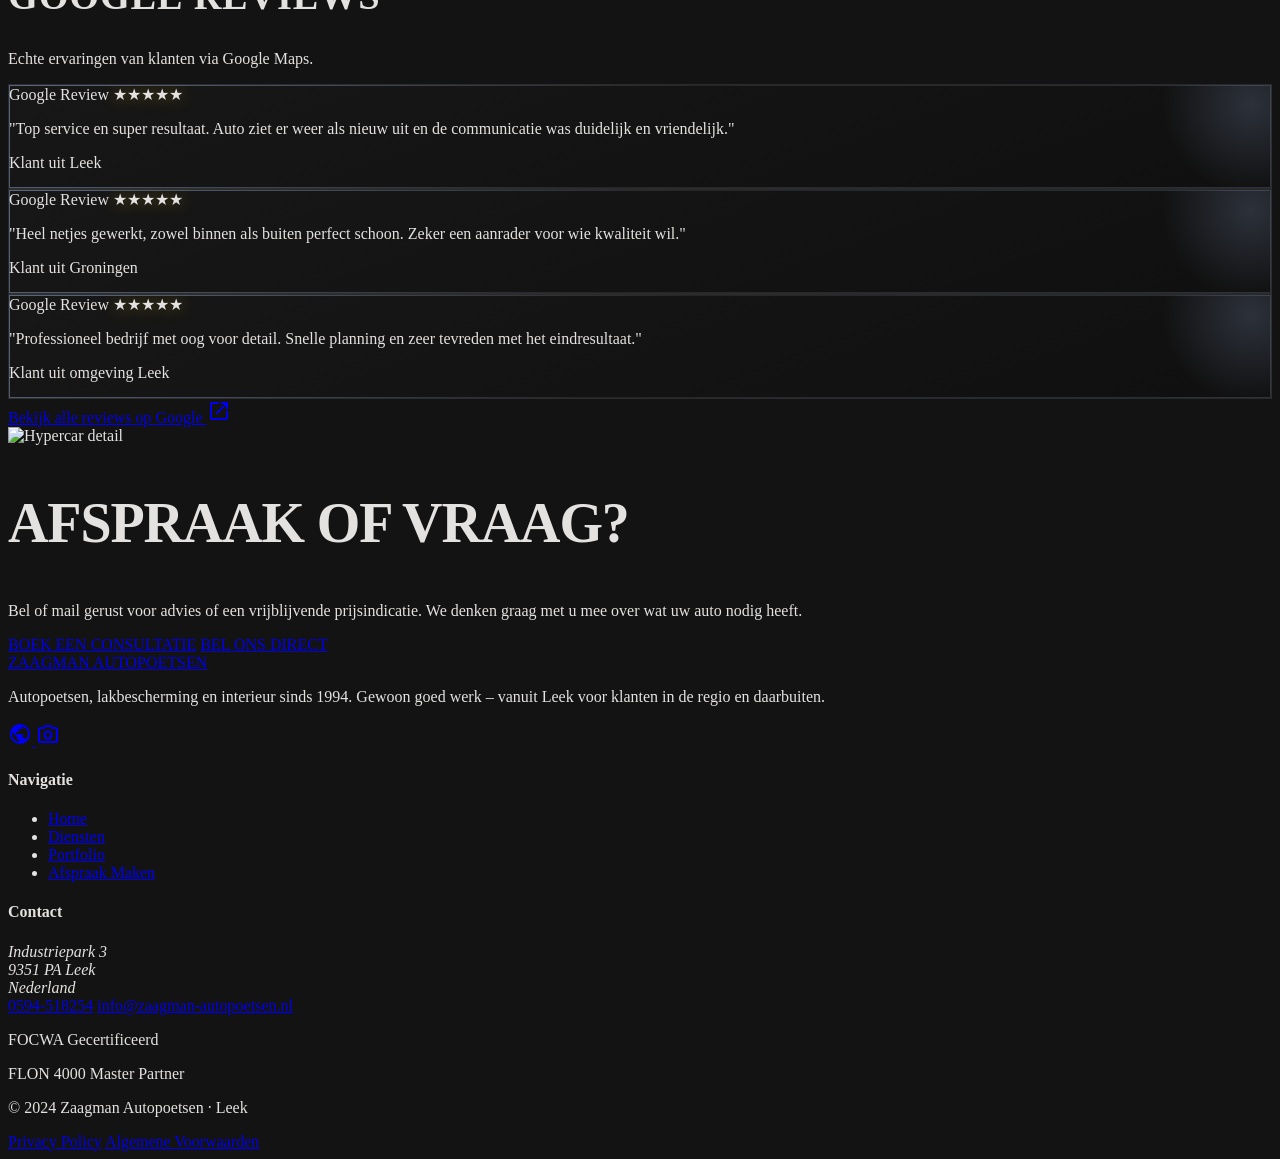
==== commit 91d19e77: "Soften marketing tone across site copy. Replace heavy phrases with clearer, warmer Dutch on homepage" ====
--- a/index.html
+++ b/index.html
@@ -3,8 +3,8 @@
 <head>
   <meta charset="utf-8">
   <meta name="viewport" content="width=device-width, initial-scale=1.0">
-  <title>Zaagman Autopoetsen | Technisch Meesterschap in Leek</title>
-  <meta name="description" content="Zaagman Autopoetsen – 30 jaar expertise in lakcorrectie, keramische coatings en professionele voertuigverzorging in Leek. FOCWA gecertificeerd.">
+  <title>Zaagman Autopoetsen | Autopoetsen &amp; coatings in Leek</title>
+  <meta name="description" content="Zaagman Autopoetsen in Leek – al meer dan 30 jaar autopoetsen, coatings en interieurbehandelingen. FOCWA-gecertificeerd.">
   <script src="https://cdn.tailwindcss.com?plugins=forms,container-queries"></script>
   <link href="https://fonts.googleapis.com/css2?family=Inter:wght@400;500;600&family=Space+Grotesk:wght@400;500;600;700;900&display=swap" rel="stylesheet">
   <link href="https://fonts.googleapis.com/css2?family=Material+Symbols+Outlined:wght,FILL@100..700,0..1&display=swap" rel="stylesheet">
@@ -144,10 +144,10 @@
     <div class="absolute inset-0 bg-gradient-to-b from-transparent via-[#131313]/30 to-[#131313]"></div>
   </div>
   <div class="relative z-10 text-center px-4 max-w-5xl">
-    <span class="font-['Space_Grotesk'] text-primary uppercase tracking-[0.4em] text-xs mb-6 block">Technisch Meesterschap</span>
-    <h1 class="font-['Space_Grotesk'] font-black text-white mb-8 leading-none" style="font-size: clamp(3rem,8vw,5rem); letter-spacing:-0.02em;">PERFECTIE<br>HERDEFINIEERD</h1>
+    <span class="font-['Space_Grotesk'] text-primary uppercase tracking-[0.4em] text-xs mb-6 block">Zaagman Autopoetsen · Leek</span>
+    <h1 class="font-['Space_Grotesk'] font-black text-white mb-8 leading-none" style="font-size: clamp(3rem,8vw,5rem); letter-spacing:-0.02em;">UW AUTO<br>WEER TOP IN ORDE</h1>
     <p class="font-['Inter'] text-on-surface-variant max-w-2xl mx-auto mb-12 text-lg leading-relaxed">
-      Met 30 jaar expertise tillen wij voertuigonderhoud naar een moleculair niveau. In onze klinische studio in Leek transformeren wij elke auto tot een technisch kunstwerk.
+      Al meer dan dertig jaar poetsen, beschermen en onderhouden we auto’s met zorg en vakmanschap. In onze werkplaats in Leek krijgt uw voertuig de aandacht die het verdient – helder advies en een resultaat waar u op kunt vertrouwen.
     </p>
     <div class="flex flex-col sm:flex-row gap-4 justify-center">
       <a href="diensten.html" class="bg-primary text-on-primary px-8 py-4 font-['Space_Grotesk'] text-xs tracking-widest uppercase hover:shadow-[0_0_20px_rgba(173,199,255,0.4)] btn">ONTDEK DE DIENSTEN</a>
@@ -180,8 +180,8 @@
             <span class="material-symbols-outlined text-primary">precision_manufacturing</span>
           </div>
           <div>
-            <h3 class="font-['Space_Grotesk'] font-bold text-white text-lg mb-1.5">Technisch Meesterschap</h3>
-            <p class="font-['Inter'] text-on-surface-variant text-sm leading-relaxed">Elke behandeling begint bij een diepgaande analyse van de lakconditie voor een resultaat dat fabrieksspecificaties overtreft.</p>
+            <h3 class="font-['Space_Grotesk'] font-bold text-white text-lg mb-1.5">Lak &amp; finish</h3>
+            <p class="font-['Inter'] text-on-surface-variant text-sm leading-relaxed">We beginnen altijd met een eerlijke blik op uw lak: wat heeft uw auto nodig, en wat kunnen we realistisch verbeteren.</p>
           </div>
         </div>
         <div class="flex gap-5">
@@ -190,7 +190,7 @@
           </div>
           <div>
             <h3 class="font-['Space_Grotesk'] font-bold text-white text-lg mb-1.5">Duurzame Coatings</h3>
-            <p class="font-['Inter'] text-on-surface-variant text-sm leading-relaxed">Onze FLON 4000 en keramische verzegelingen bieden een ondoordringbaar schild met diepe glans voor jaren.</p>
+            <p class="font-['Inter'] text-on-surface-variant text-sm leading-relaxed">Met onder andere FLON 4000 en keramische coatings geven we uw lak langdurige bescherming en een fraaie, duurzame glans.</p>
           </div>
         </div>
         <div class="flex gap-5">
@@ -198,8 +198,8 @@
             <span class="material-symbols-outlined text-primary">sanitizer</span>
           </div>
           <div>
-            <h3 class="font-['Space_Grotesk'] font-bold text-white text-lg mb-1.5">Klinische Interieurreiniging</h3>
-            <p class="font-['Inter'] text-on-surface-variant text-sm leading-relaxed">Dieptereiniging tot in de kleinste poriën – wij herstellen de originele textuur en geur van elk materiaal.</p>
+            <h3 class="font-['Space_Grotesk'] font-bold text-white text-lg mb-1.5">Interieur grondig schoon</h3>
+            <p class="font-['Inter'] text-on-surface-variant text-sm leading-relaxed">Interieur diep reinigen waar nodig: bekleding, dashboard en bagageruimte – zorgvuldig en met geschikte producten voor uw auto.</p>
           </div>
         </div>
         <div class="flex gap-5">
@@ -208,7 +208,7 @@
           </div>
           <div>
             <h3 class="font-['Space_Grotesk'] font-bold text-white text-lg mb-1.5">Ons Werkproces</h3>
-            <p class="font-['Inter'] text-on-surface-variant text-sm leading-relaxed">Intake → Lak-analyse → Behandeling → Kwaliteitscontrole → Oplevering. Elk voertuig doorloopt ons strenge 5-staps protocol.</p>
+            <p class="font-['Inter'] text-on-surface-variant text-sm leading-relaxed">Van intake tot oplevering werken we volgens een vaste werkwijze: eerst in kaart brengen, dan behandelen en tenslotte samen controleren of het resultaat klopt.</p>
           </div>
         </div>
       </div>
@@ -222,7 +222,7 @@
     <div class="flex justify-between items-end mb-14 reveal">
       <div class="max-w-xl">
         <h2 class="font-['Space_Grotesk'] font-black text-white mb-4" style="font-size:clamp(1.8rem,3vw,2.8rem);letter-spacing:0.02em;">DIENSTEN OP MAAT</h2>
-        <p class="font-['Inter'] text-lg text-on-surface-variant">Gespecialiseerde zorg voor elk type voertuig, van exclusieve supercars tot waardevolle recreatiewagens.</p>
+        <p class="font-['Inter'] text-lg text-on-surface-variant">Of het nu uw dagelijkse auto, camper of bedrijfsbus is: we stemmen de behandeling af op uw voertuig en uw wensen.</p>
       </div>
       <a href="diensten.html" class="hidden md:flex items-center gap-2 font-['Space_Grotesk'] text-xs uppercase tracking-widest text-zinc-500 hover:text-primary transition-colors">
         Alle diensten <span class="material-symbols-outlined text-sm">arrow_forward</span>
@@ -235,7 +235,7 @@
         <div class="absolute inset-0 bg-gradient-to-t from-black/80 to-transparent"></div>
         <div class="absolute bottom-10 left-10">
           <h3 class="font-['Space_Grotesk'] font-bold text-white text-2xl mb-2">Lakverzegeling</h3>
-          <p class="font-['Inter'] text-on-surface-variant mb-5 max-w-sm text-sm">Langdurige bescherming met keramische coatings voor een ongeëvenaarde hydrofobische afwerking.</p>
+          <p class="font-['Inter'] text-on-surface-variant mb-5 max-w-sm text-sm">Langdurige lakbescherming met keramische coatings – minder vuil, betere glans en eenvoudiger onderhoud.</p>
           <span class="bg-primary text-on-primary px-5 py-2 font-['Space_Grotesk'] text-xs uppercase tracking-widest">LEES MEER</span>
         </div>
       </a>
@@ -278,7 +278,7 @@
     </div>
     <div class="grid grid-cols-1 lg:grid-cols-2 gap-12 md:gap-16 items-center relative z-10">
       <div>
-        <h2 class="font-['Space_Grotesk'] font-black text-white mb-8" style="font-size:clamp(1.8rem,3vw,2.8rem);letter-spacing:0.02em;">30 JAAR PASSIE VOOR PERFECTIE</h2>
+        <h2 class="font-['Space_Grotesk'] font-black text-white mb-8" style="font-size:clamp(1.8rem,3vw,2.8rem);letter-spacing:0.02em;">RUIM 30 JAAR ERVARING</h2>
         <p class="font-['Inter'] text-lg text-on-surface-variant mb-10 leading-relaxed">
           Sinds 1994 is Zaagman Autopoetsen in Leek uitgegroeid tot een vertrouwde specialist in professionele voertuigverzorging, lakbehoud en hoogwaardige beschermingsbehandelingen.
         </p>
@@ -385,9 +385,9 @@
            alt="Hypercar detail" class="w-full h-full object-cover mix-blend-overlay opacity-25">
     </div>
     <div class="relative z-10 p-12 md:p-20 text-center flex flex-col items-center">
-      <h2 class="font-['Space_Grotesk'] font-black text-white mb-6" style="font-size:clamp(2rem,5vw,3.5rem);letter-spacing:-0.02em;">BEVEILIG UW INVESTERING</h2>
+      <h2 class="font-['Space_Grotesk'] font-black text-white mb-6" style="font-size:clamp(2rem,5vw,3.5rem);letter-spacing:-0.02em;">AFSPRAAK OF VRAAG?</h2>
       <p class="font-['Inter'] text-lg text-on-surface-variant max-w-2xl mb-10 leading-relaxed">
-        Uw voertuig verdient niets minder dan de Zaagman Standaard. Neem contact op voor een vrijblijvende lak-analyse.
+        Bel of mail gerust voor advies of een vrijblijvende prijsindicatie. We denken graag met u mee over wat uw auto nodig heeft.
       </p>
       <div class="flex flex-col sm:flex-row gap-5">
         <a href="reserveren.html" class="bg-primary text-on-primary px-10 py-5 font-['Space_Grotesk'] text-xs tracking-[0.2em] uppercase btn">BOEK EEN CONSULTATIE</a>
@@ -403,7 +403,7 @@
     <div class="md:col-span-2">
       <a href="index.html" class="font-['Space_Grotesk'] font-black text-zinc-100 text-lg mb-6 block">ZAAGMAN AUTOPOETSEN</a>
       <p class="font-['Space_Grotesk'] text-xs text-zinc-500 mb-8 max-w-xs leading-relaxed">
-        Technische perfectie en moleculaire lakbescherming sinds 1994. Uw partner in exclusief voertuigonderhoud in Noord-Nederland.
+        Autopoetsen, lakbescherming en interieur sinds 1994. Gewoon goed werk – vanuit Leek voor klanten in de regio en daarbuiten.
       </p>
       <div class="flex gap-3">
         <a href="index.html" aria-label="Website" class="w-10 h-10 rounded-full border border-white/10 flex items-center justify-center hover:border-blue-500/40 hover:text-blue-400 transition-colors">
@@ -439,7 +439,7 @@
     </div>
   </div>
   <div class="max-w-7xl mx-auto px-8 mt-12 pt-8 border-t border-white/5 flex flex-col md:flex-row justify-between items-center gap-4">
-    <p class="font-['Space_Grotesk'] text-xs text-zinc-500">© 2024 Zaagman Autopoetsen. Technical Mastery in Leek.</p>
+    <p class="font-['Space_Grotesk'] text-xs text-zinc-500">© 2024 Zaagman Autopoetsen · Leek</p>
     <div class="flex gap-8">
       <a href="mailto:info@zaagman-autopoetsen.nl?subject=Privacy%20Policy" class="font-['Space_Grotesk'] text-xs text-zinc-500 hover:text-blue-400 transition-colors">Privacy Policy</a>
       <a href="mailto:info@zaagman-autopoetsen.nl?subject=Algemene%20Voorwaarden" class="font-['Space_Grotesk'] text-xs text-zinc-500 hover:text-blue-400 transition-colors">Algemene Voorwaarden</a>
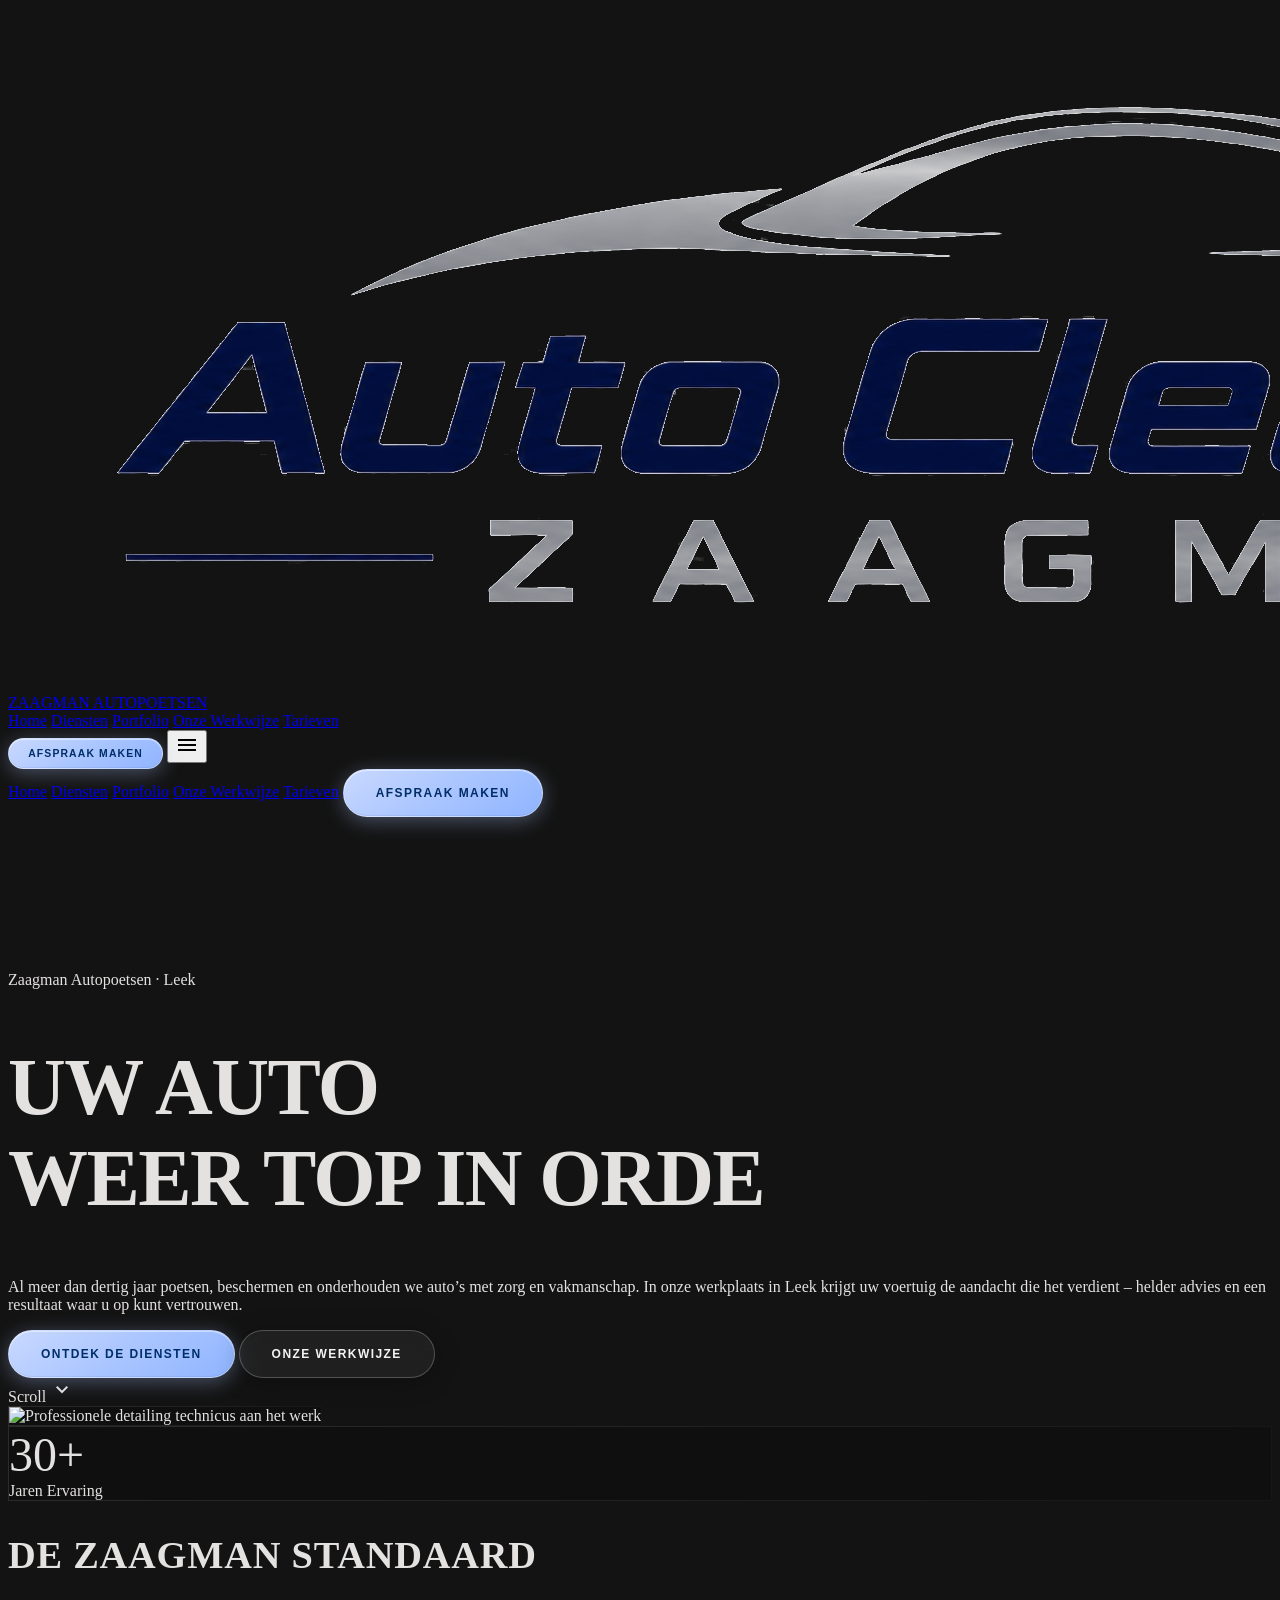
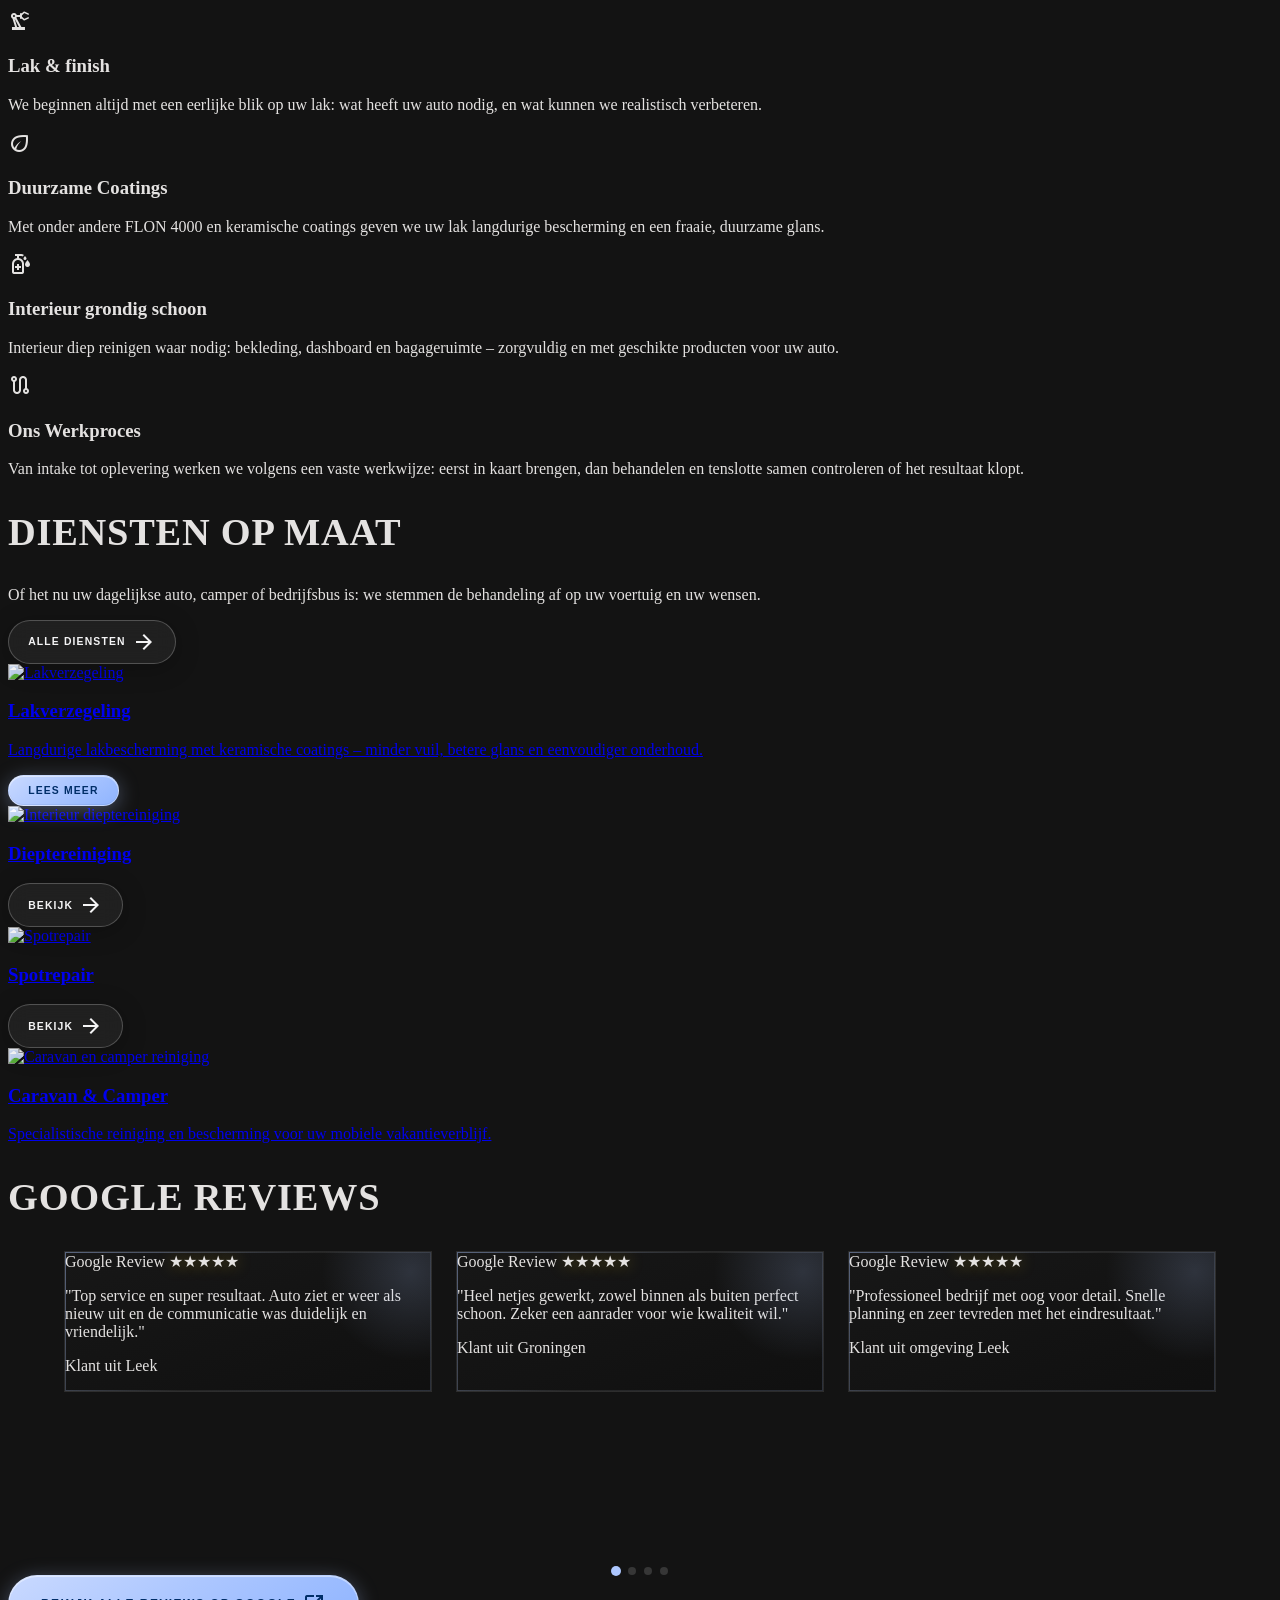
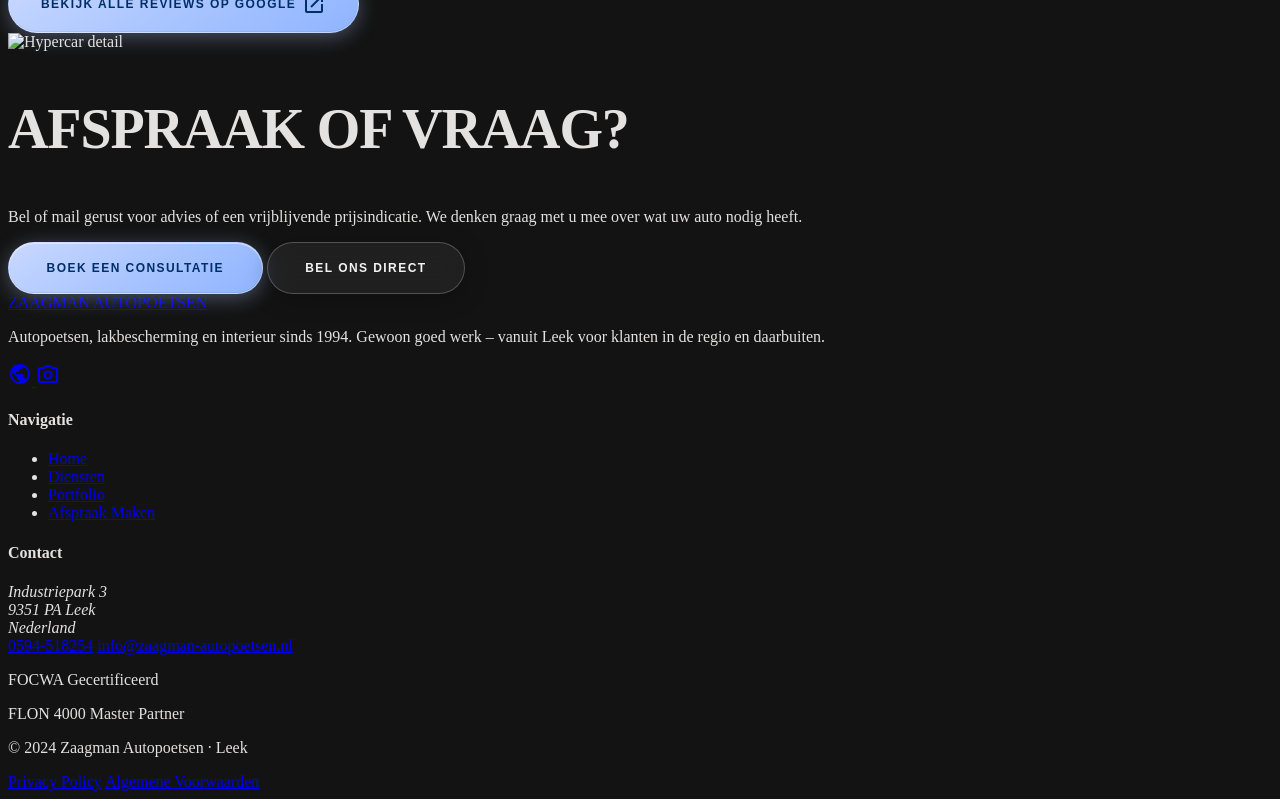
==== commit 9d43b0d6: "Site updates: shared hero buttons CSS, reviews carousel, remove experience section, fix diensten ima" ====
--- a/index.html
+++ b/index.html
@@ -8,6 +8,7 @@
   <script src="https://cdn.tailwindcss.com?plugins=forms,container-queries"></script>
   <link href="https://fonts.googleapis.com/css2?family=Inter:wght@400;500;600&family=Space+Grotesk:wght@400;500;600;700;900&display=swap" rel="stylesheet">
   <link href="https://fonts.googleapis.com/css2?family=Material+Symbols+Outlined:wght,FILL@100..700,0..1&display=swap" rel="stylesheet">
+  <link rel="stylesheet" href="css/buttons.css">
   <script>
     tailwind.config = {
       darkMode: 'class',
@@ -42,8 +43,6 @@
     .reveal.d3 { transition-delay: 0.36s; }
     .scard { transition: all 0.4s cubic-bezier(0.4,0,0.2,1); }
     .scard:hover { transform: translateY(-6px); box-shadow: 0 20px 40px rgba(0,0,0,0.4), 0 0 20px rgba(173,199,255,0.08); }
-    .btn { transition: all 0.25s cubic-bezier(0.4,0,0.2,1); display: inline-block; }
-    .btn:hover { transform: scale(1.04); } .btn:active { transform: scale(0.97); }
     .site-nav { transition: background 0.3s ease; }
     .site-nav.scrolled { background: rgba(5,5,5,0.85) !important; }
     .review-card {
@@ -83,6 +82,99 @@
       box-shadow: 0 20px 40px rgba(0,0,0,0.45), 0 0 34px rgba(173,199,255,0.16);
     }
     .review-card:hover::after { opacity: 1; }
+    /* Reviews carousel — 3D circular wheel */
+    .reviews-viewport {
+      position: relative;
+      max-width: 72rem;
+      margin-left: auto;
+      margin-right: auto;
+      perspective: 2000px;
+      perspective-origin: 50% 42%;
+    }
+    .reviews-stage {
+      position: relative;
+      min-height: 22rem;
+      transform-style: preserve-3d;
+      --rotation: 0deg;
+      --radius: 430px;
+      transform: translateZ(calc(var(--radius) * -1)) rotateY(var(--rotation));
+      transition: transform 1s cubic-bezier(0.22, 0.61, 0.36, 1);
+      will-change: transform;
+    }
+    @media (min-width: 768px) {
+      .reviews-stage { min-height: 18rem; }
+    }
+    @media (max-width: 767px) {
+      .reviews-stage { --radius: 330px; }
+    }
+    .reviews-slide-layer {
+      position: absolute;
+      left: 0;
+      right: 0;
+      top: 0;
+      display: grid;
+      grid-template-columns: 1fr;
+      gap: 1.5rem;
+      transform-style: preserve-3d;
+      backface-visibility: hidden;
+      --angle: 0deg;
+      transform: rotateY(var(--angle)) translateZ(var(--radius));
+      opacity: 0.38;
+      filter: blur(2px) saturate(0.72);
+      pointer-events: none;
+      z-index: 1;
+      transition:
+        opacity 0.65s ease,
+        filter 0.65s ease;
+      will-change: opacity, filter;
+    }
+    @media (min-width: 768px) {
+      .reviews-slide-layer {
+        grid-template-columns: repeat(3, 1fr);
+      }
+    }
+    .reviews-slide-layer.is-active {
+      opacity: 1;
+      filter: blur(0);
+      pointer-events: auto;
+      z-index: 3;
+    }
+    .reviews-slide-layer.is-near {
+      opacity: 0.64;
+      filter: blur(1px) saturate(0.9);
+    }
+    .reviews-slide-layer.is-far {
+      opacity: 0.24;
+      filter: blur(3px) saturate(0.6);
+    }
+    .reviews-stage.no-anim,
+    .reviews-stage.no-anim .reviews-slide-layer {
+      transition: none !important;
+    }
+    .reviews-dots {
+      display: flex;
+      justify-content: center;
+      gap: 0.5rem;
+      margin-top: 1.75rem;
+    }
+    .reviews-dot {
+      width: 0.5rem;
+      height: 0.5rem;
+      border-radius: 9999px;
+      background: rgba(255, 255, 255, 0.15);
+      border: none;
+      padding: 0;
+      cursor: pointer;
+      transition: background 0.3s ease, transform 0.3s ease;
+    }
+    .reviews-dot[aria-current="true"] {
+      background: #adc7ff;
+      transform: scale(1.25);
+    }
+    @media (prefers-reduced-motion: reduce) {
+      .reviews-stage,
+      .reviews-slide-layer { transition-duration: 0.01ms !important; }
+    }
     .review-stars {
       animation: starsPulse 3.4s ease-in-out infinite;
       text-shadow: 0 0 16px rgba(250,204,21,0.4);
@@ -110,7 +202,7 @@
       <a href="diensten.html#tarieven" class="font-['Space_Grotesk'] uppercase tracking-widest text-sm font-medium text-zinc-400 hover:text-zinc-100 transition-colors">Tarieven</a>
     </div>
     <div class="flex items-center gap-3">
-      <a href="reserveren.html" class="hidden md:inline-block bg-primary text-on-primary px-6 py-2.5 font-['Space_Grotesk'] text-xs uppercase tracking-widest btn">AFSPRAAK MAKEN</a>
+      <a href="reserveren.html" class="hidden md:inline-flex btn-hero btn-hero-primary btn-hero-sm">Afspraak maken</a>
       <button id="mobile-menu-btn" class="md:hidden text-zinc-100 p-2" aria-label="Menu">
         <span class="material-symbols-outlined text-2xl">menu</span>
       </button>
@@ -123,7 +215,7 @@
       <a href="portfolio.html" class="font-['Space_Grotesk'] uppercase tracking-widest text-sm text-zinc-400">Portfolio</a>
       <a href="#werkwijze" class="font-['Space_Grotesk'] uppercase tracking-widest text-sm text-zinc-400">Onze Werkwijze</a>
       <a href="diensten.html#tarieven" class="font-['Space_Grotesk'] uppercase tracking-widest text-sm text-zinc-400">Tarieven</a>
-      <a href="reserveren.html" class="bg-primary text-on-primary py-3 font-['Space_Grotesk'] text-xs uppercase tracking-widest text-center mt-2">AFSPRAAK MAKEN</a>
+      <a href="reserveren.html" class="btn-hero btn-hero-primary w-full justify-center text-center mt-2">Afspraak maken</a>
     </div>
   </div>
 </nav>
@@ -149,9 +241,9 @@
     <p class="font-['Inter'] text-on-surface-variant max-w-2xl mx-auto mb-12 text-lg leading-relaxed">
       Al meer dan dertig jaar poetsen, beschermen en onderhouden we auto’s met zorg en vakmanschap. In onze werkplaats in Leek krijgt uw voertuig de aandacht die het verdient – helder advies en een resultaat waar u op kunt vertrouwen.
     </p>
-    <div class="flex flex-col sm:flex-row gap-4 justify-center">
-      <a href="diensten.html" class="bg-primary text-on-primary px-8 py-4 font-['Space_Grotesk'] text-xs tracking-widest uppercase hover:shadow-[0_0_20px_rgba(173,199,255,0.4)] btn">ONTDEK DE DIENSTEN</a>
-      <a href="#werkwijze" class="border border-white/20 bg-white/5 text-white px-8 py-4 font-['Space_Grotesk'] text-xs tracking-widest uppercase hover:bg-white/10 btn">ONZE WERKWIJZE</a>
+    <div class="flex flex-col sm:flex-row gap-4 justify-center items-center">
+      <a href="diensten.html" class="btn-hero btn-hero-primary">Ontdek de diensten</a>
+      <a href="#werkwijze" class="btn-hero btn-hero-outline">Onze werkwijze</a>
     </div>
   </div>
   <div class="absolute bottom-8 left-1/2 -translate-x-1/2 z-10 flex flex-col items-center gap-1 opacity-40">
@@ -224,8 +316,8 @@
         <h2 class="font-['Space_Grotesk'] font-black text-white mb-4" style="font-size:clamp(1.8rem,3vw,2.8rem);letter-spacing:0.02em;">DIENSTEN OP MAAT</h2>
         <p class="font-['Inter'] text-lg text-on-surface-variant">Of het nu uw dagelijkse auto, camper of bedrijfsbus is: we stemmen de behandeling af op uw voertuig en uw wensen.</p>
       </div>
-      <a href="diensten.html" class="hidden md:flex items-center gap-2 font-['Space_Grotesk'] text-xs uppercase tracking-widest text-zinc-500 hover:text-primary transition-colors">
-        Alle diensten <span class="material-symbols-outlined text-sm">arrow_forward</span>
+      <a href="diensten.html" class="hidden md:inline-flex btn-hero btn-hero-outline btn-hero-sm">
+        Alle diensten <span class="material-symbols-outlined text-sm" aria-hidden="true">arrow_forward</span>
       </a>
     </div>
     <div class="grid grid-cols-1 md:grid-cols-12 gap-6 md:h-[800px]">
@@ -236,7 +328,7 @@
         <div class="absolute bottom-10 left-10">
           <h3 class="font-['Space_Grotesk'] font-bold text-white text-2xl mb-2">Lakverzegeling</h3>
           <p class="font-['Inter'] text-on-surface-variant mb-5 max-w-sm text-sm">Langdurige lakbescherming met keramische coatings – minder vuil, betere glans en eenvoudiger onderhoud.</p>
-          <span class="bg-primary text-on-primary px-5 py-2 font-['Space_Grotesk'] text-xs uppercase tracking-widest">LEES MEER</span>
+          <span class="btn-hero btn-hero-primary btn-hero-sm pointer-events-none">Lees meer</span>
         </div>
       </a>
       <a href="diensten.html" class="md:col-span-4 group relative overflow-hidden rounded-lg h-64 md:h-auto scard block">
@@ -245,7 +337,7 @@
         <div class="absolute inset-0 bg-gradient-to-t from-black/80 to-transparent"></div>
         <div class="absolute bottom-10 left-10">
           <h3 class="font-['Space_Grotesk'] font-bold text-white text-2xl mb-3">Dieptereiniging</h3>
-          <span class="text-primary font-['Space_Grotesk'] text-xs uppercase tracking-widest flex items-center gap-2">BEKIJK <span class="material-symbols-outlined text-sm">arrow_forward</span></span>
+          <span class="btn-hero btn-hero-outline btn-hero-sm pointer-events-none inline-flex items-center gap-2">Bekijk <span class="material-symbols-outlined text-sm" aria-hidden="true">arrow_forward</span></span>
         </div>
       </a>
       <a href="diensten.html" class="md:col-span-4 group relative overflow-hidden rounded-lg h-64 md:h-auto scard block">
@@ -254,7 +346,7 @@
         <div class="absolute inset-0 bg-gradient-to-t from-black/80 to-transparent"></div>
         <div class="absolute bottom-10 left-10">
           <h3 class="font-['Space_Grotesk'] font-bold text-white text-2xl mb-3">Spotrepair</h3>
-          <span class="text-primary font-['Space_Grotesk'] text-xs uppercase tracking-widest flex items-center gap-2">BEKIJK <span class="material-symbols-outlined text-sm">arrow_forward</span></span>
+          <span class="btn-hero btn-hero-outline btn-hero-sm pointer-events-none inline-flex items-center gap-2">Bekijk <span class="material-symbols-outlined text-sm" aria-hidden="true">arrow_forward</span></span>
         </div>
       </a>
       <a href="diensten.html" class="md:col-span-8 group relative overflow-hidden rounded-lg h-64 md:h-auto scard block">
@@ -270,106 +362,23 @@
   </div>
 </section>
 
-<!-- 30 JAAR PASSIE -->
-<section class="py-section-gap px-6 md:px-margin-edge">
-  <div class="max-w-7xl mx-auto glass-card p-10 md:p-16 relative overflow-hidden reveal">
-    <div class="absolute top-0 right-0 w-1/2 h-full opacity-[0.04] pointer-events-none select-none overflow-hidden">
-      <span class="material-symbols-outlined text-white" style="font-size:360px;position:absolute;top:-60px;right:-80px;">history</span>
-    </div>
-    <div class="grid grid-cols-1 lg:grid-cols-2 gap-12 md:gap-16 items-center relative z-10">
-      <div>
-        <h2 class="font-['Space_Grotesk'] font-black text-white mb-8" style="font-size:clamp(1.8rem,3vw,2.8rem);letter-spacing:0.02em;">RUIM 30 JAAR ERVARING</h2>
-        <p class="font-['Inter'] text-lg text-on-surface-variant mb-10 leading-relaxed">
-          Sinds 1994 is Zaagman Autopoetsen in Leek uitgegroeid tot een vertrouwde specialist in professionele voertuigverzorging, lakbehoud en hoogwaardige beschermingsbehandelingen.
-        </p>
-        <div class="flex flex-wrap gap-6 items-center">
-          <div class="text-center group">
-            <div class="h-16 w-32 flex items-center justify-center border border-white/10 bg-white/5 p-4 rounded opacity-60 group-hover:opacity-100 transition-opacity">
-              <span class="font-['Space_Grotesk'] text-xl font-black text-white tracking-tighter">FOCWA</span>
-            </div>
-            <span class="font-['Space_Grotesk'] text-[10px] mt-2 block text-zinc-500 uppercase tracking-widest">Gecertificeerd</span>
-          </div>
-          <div class="text-center group">
-            <div class="h-16 w-36 flex items-center justify-center border border-white/10 bg-white/5 p-4 rounded opacity-60 group-hover:opacity-100 transition-opacity">
-              <span class="font-['Space_Grotesk'] text-base font-black text-white tracking-tighter">FLON 4000</span>
-            </div>
-            <span class="font-['Space_Grotesk'] text-[10px] mt-2 block text-zinc-500 uppercase tracking-widest">Master Partner</span>
-          </div>
-        </div>
-      </div>
-      <div class="grid grid-cols-2 gap-4">
-        <div class="space-y-4">
-          <div class="h-52 rounded bg-surface-container overflow-hidden">
-            <div class="w-full h-2 bg-primary"></div>
-            <div class="p-8">
-              <span class="font-['Space_Grotesk'] font-black text-4xl block mb-2">99%</span>
-              <p class="font-['Space_Grotesk'] text-xs uppercase tracking-widest text-zinc-400">Klanttevredenheid</p>
-            </div>
-          </div>
-          <div class="rounded bg-surface-container-high overflow-hidden p-8 border border-white/5">
-            <span class="material-symbols-outlined text-primary text-3xl mb-3 block">verified_user</span>
-            <p class="font-['Inter'] text-sm">Volledig verzekerd transport en opslag.</p>
-          </div>
-        </div>
-        <div class="space-y-4 pt-10">
-          <div class="rounded bg-surface-container-high overflow-hidden p-8 border border-white/5">
-            <span class="material-symbols-outlined text-primary text-3xl mb-3 block">award_star</span>
-            <p class="font-['Inter'] text-sm">Erkend FLON applicateur sinds 1994.</p>
-          </div>
-          <div class="h-52 rounded bg-primary overflow-hidden p-8 text-on-primary">
-            <span class="font-['Space_Grotesk'] font-black text-4xl block mb-2">12k+</span>
-            <p class="font-['Space_Grotesk'] text-xs uppercase tracking-widest">Voertuigen Behandeld</p>
-          </div>
-        </div>
-      </div>
-    </div>
-  </div>
-</section>
-
 <!-- KLANTERVARINGEN -->
-<section class="py-section-gap px-6 md:px-margin-edge reveal">
+<section class="py-section-gap px-6 md:px-margin-edge reveal" aria-labelledby="reviews-heading">
   <div class="text-center mb-16">
-    <h2 class="font-['Space_Grotesk'] font-black text-white mb-4" style="font-size:clamp(1.8rem,3vw,2.8rem);letter-spacing:0.02em;">GOOGLE REVIEWS</h2>
-    <p class="font-['Inter'] text-lg text-on-surface-variant max-w-2xl mx-auto">Echte ervaringen van klanten via Google Maps.</p>
-  </div>
-  <div class="max-w-6xl mx-auto grid grid-cols-1 md:grid-cols-2 lg:grid-cols-3 gap-6">
-    <article class="review-card p-8 rounded-lg reveal">
-      <div class="flex items-center justify-between mb-5">
-        <span class="font-['Space_Grotesk'] text-xs uppercase tracking-widest text-primary">Google Review</span>
-        <span class="review-stars text-yellow-400 text-sm tracking-[0.2em]">★★★★★</span>
-      </div>
-      <p class="font-['Inter'] text-on-surface-variant leading-relaxed text-sm">
-        "Top service en super resultaat. Auto ziet er weer als nieuw uit en de communicatie was duidelijk en vriendelijk."
-      </p>
-      <p class="font-['Space_Grotesk'] text-xs text-zinc-400 uppercase tracking-widest mt-6">Klant uit Leek</p>
-    </article>
-    <article class="review-card p-8 rounded-lg reveal d1">
-      <div class="flex items-center justify-between mb-5">
-        <span class="font-['Space_Grotesk'] text-xs uppercase tracking-widest text-primary">Google Review</span>
-        <span class="review-stars text-yellow-400 text-sm tracking-[0.2em]">★★★★★</span>
-      </div>
-      <p class="font-['Inter'] text-on-surface-variant leading-relaxed text-sm">
-        "Heel netjes gewerkt, zowel binnen als buiten perfect schoon. Zeker een aanrader voor wie kwaliteit wil."
-      </p>
-      <p class="font-['Space_Grotesk'] text-xs text-zinc-400 uppercase tracking-widest mt-6">Klant uit Groningen</p>
-    </article>
-    <article class="review-card p-8 rounded-lg reveal d2">
-      <div class="flex items-center justify-between mb-5">
-        <span class="font-['Space_Grotesk'] text-xs uppercase tracking-widest text-primary">Google Review</span>
-        <span class="review-stars text-yellow-400 text-sm tracking-[0.2em]">★★★★★</span>
-      </div>
-      <p class="font-['Inter'] text-on-surface-variant leading-relaxed text-sm">
-        "Professioneel bedrijf met oog voor detail. Snelle planning en zeer tevreden met het eindresultaat."
-      </p>
-      <p class="font-['Space_Grotesk'] text-xs text-zinc-400 uppercase tracking-widest mt-6">Klant uit omgeving Leek</p>
-    </article>
+    <h2 id="reviews-heading" class="font-['Space_Grotesk'] font-black text-white" style="font-size:clamp(1.8rem,3vw,2.8rem);letter-spacing:0.02em;">GOOGLE REVIEWS</h2>
+  </div>
+  <div class="reviews-carousel-wrap max-w-6xl mx-auto">
+    <div class="reviews-viewport px-1">
+      <div id="reviews-stage" class="reviews-stage" role="region" aria-roledescription="carrousel" aria-label="Google reviews" aria-live="polite"></div>
+      <div id="reviews-dots" class="reviews-dots" aria-label="Review slides"></div>
+    </div>
   </div>
   <div class="text-center mt-12">
     <a
       href="https://www.google.com/maps/place/Zaagman+B.V./@53.1675929,6.3757555,16z/data=!4m8!3m7!1s0x47c835a4e12a73d3:0x3027315714534f50!8m2!3d53.1675897!4d6.3783304!9m1!1b1!16s%2Fg%2F1hc6d1l4_?entry=ttu&g_ep=EgoyMDI2MDQyNy4wIKXMDSoASAFQAw%3D%3D"
       target="_blank"
       rel="noopener noreferrer"
-      class="inline-flex items-center gap-2 bg-primary text-on-primary px-8 py-4 font-['Space_Grotesk'] text-xs tracking-widest uppercase btn"
+      class="btn-hero btn-hero-primary inline-flex items-center gap-2"
     >
       Bekijk alle reviews op Google
       <span class="material-symbols-outlined text-base">open_in_new</span>
@@ -390,8 +399,8 @@
         Bel of mail gerust voor advies of een vrijblijvende prijsindicatie. We denken graag met u mee over wat uw auto nodig heeft.
       </p>
       <div class="flex flex-col sm:flex-row gap-5">
-        <a href="reserveren.html" class="bg-primary text-on-primary px-10 py-5 font-['Space_Grotesk'] text-xs tracking-[0.2em] uppercase btn">BOEK EEN CONSULTATIE</a>
-        <a href="tel:+31594518254" class="border border-white/20 text-white px-10 py-5 font-['Space_Grotesk'] text-xs tracking-[0.2em] uppercase hover:bg-white/5 btn">BEL ONS DIRECT</a>
+        <a href="reserveren.html" class="btn-hero btn-hero-primary btn-hero-lg">Boek een consultatie</a>
+        <a href="tel:+31594518254" class="btn-hero btn-hero-outline btn-hero-lg">Bel ons direct</a>
       </div>
     </div>
   </div>
@@ -448,5 +457,164 @@
 </footer>
 
 <script src="js/main.js"></script>
+<script>
+  document.addEventListener('DOMContentLoaded', () => {
+    const stage = document.getElementById('reviews-stage');
+    const dotsRoot = document.getElementById('reviews-dots');
+    const wrap = document.querySelector('.reviews-carousel-wrap');
+    if (!stage || !dotsRoot || !wrap) return;
+
+    /** Vervang door uw echte Google-reviewteksten (copy-paste van Maps). Zonder API geen automatische import. */
+    const REVIEWS = [
+      { text: 'Top service en super resultaat. Auto ziet er weer als nieuw uit en de communicatie was duidelijk en vriendelijk.', author: 'Klant uit Leek' },
+      { text: 'Heel netjes gewerkt, zowel binnen als buiten perfect schoon. Zeker een aanrader voor wie kwaliteit wil.', author: 'Klant uit Groningen' },
+      { text: 'Professioneel bedrijf met oog voor detail. Snelle planning en zeer tevreden met het eindresultaat.', author: 'Klant uit omgeving Leek' },
+      { text: 'We zijn heel blij met hoe de auto eruit ziet. Geen gehaast gedoe, alles netjes uitgelegd.', author: 'Klant uit Roden' },
+      { text: 'Camper laten reinigen: gladder dan verwacht. Volgende keer weer hierheen.', author: 'Klant uit Friesland' },
+      { text: 'Heldere prijsafspraak vooraf en prima uitgevoerd. Geen verrassingen achteraf.', author: 'Klant uit Drachten' },
+      { text: 'Interieur rook naar rook; na behandeling ruikt het weer fris. Top.', author: 'Klant uit Leek' },
+      { text: 'Lak voelt weer glad aan en de coating merk je echt in de regen.', author: 'Klant uit Groningen' },
+      { text: 'Vriendelijk personeel en netjes op tijd klaar. Auto werd voorzichtig behandeld.', author: 'Klant uit Ten Boer' },
+      { text: 'Eerste keer geweest op aanraden van een collega. Geen spijt — wordt een vaste plek.', author: 'Klant uit Winsum' },
+      { text: 'Spotrepair haalde een lelijke deuk/kras weg waar ik niet van had verwacht dat het zo netjes kon.', author: 'Klant uit Leek' },
+      { text: 'Goede communicatie over wat wel en niet nodig was. Vertrouwen gaf vertrouwen.', author: 'Klant uit Zuidhorn' },
+    ];
+
+    const PER_PAGE = 3;
+    const ROTATE_MS = 8000;
+    const TRANS_MS = 1000;
+    const reducedMotion = window.matchMedia('(prefers-reduced-motion: reduce)').matches;
+
+    const groups = [];
+    for (let i = 0; i < REVIEWS.length; i += PER_PAGE) {
+      groups.push(REVIEWS.slice(i, i + PER_PAGE));
+    }
+    if (!groups.length) return;
+
+    const starsHtml = '<span class="review-stars text-yellow-400 text-sm tracking-[0.2em]" aria-hidden="true">★★★★★</span>';
+
+    function escapeHtml(text) {
+      const d = document.createElement('div');
+      d.textContent = text;
+      return d.innerHTML;
+    }
+
+    groups.forEach((group, slideIdx) => {
+      const layer = document.createElement('div');
+      layer.className = 'reviews-slide-layer';
+      layer.dataset.slide = String(slideIdx);
+      layer.innerHTML = group.map((r) => `
+        <article class="review-card p-8 rounded-xl">
+          <div class="flex items-center justify-between mb-5">
+            <span class="font-['Space_Grotesk'] text-xs uppercase tracking-widest text-primary">Google Review</span>
+            ${starsHtml}
+          </div>
+          <p class="font-['Inter'] text-on-surface-variant leading-relaxed text-sm">"${escapeHtml(r.text)}"</p>
+          <p class="font-['Space_Grotesk'] text-xs text-zinc-400 uppercase tracking-widest mt-6">${escapeHtml(r.author)}</p>
+        </article>
+      `).join('');
+      stage.appendChild(layer);
+    });
+
+    const layers = [...stage.querySelectorAll('.reviews-slide-layer')];
+    const total = layers.length;
+    const angleStep = 360 / total;
+    let current = 0;
+    let timer = null;
+    let transitioning = false;
+
+    stage.style.setProperty('--count', String(total));
+    layers.forEach((el, i) => {
+      el.style.setProperty('--angle', `${angleStep * i}deg`);
+    });
+
+    groups.forEach((_, i) => {
+      const btn = document.createElement('button');
+      btn.type = 'button';
+      btn.className = 'reviews-dot';
+      btn.setAttribute('aria-label', 'Ga naar review-set ' + (i + 1));
+      btn.setAttribute('aria-current', i === 0 ? 'true' : 'false');
+      btn.addEventListener('click', () => {
+        if (transitioning || i === current) return;
+        goTo(i);
+        restartTimer();
+      });
+      dotsRoot.appendChild(btn);
+    });
+
+    const dotEls = [...dotsRoot.querySelectorAll('.reviews-dot')];
+
+    function updateDots() {
+      dotEls.forEach((d, i) => d.setAttribute('aria-current', i === current ? 'true' : 'false'));
+    }
+
+    function circularDistance(index, from) {
+      const raw = (index - from + total) % total;
+      return Math.min(raw, total - raw);
+    }
+
+    function paintState() {
+      layers.forEach((el, i) => {
+        const distance = circularDistance(i, current);
+        el.classList.remove('is-active', 'is-near', 'is-far');
+        if (i === current) {
+          el.classList.add('is-active');
+          el.setAttribute('aria-hidden', 'false');
+        } else if (distance === 1) {
+          el.classList.add('is-near');
+          el.setAttribute('aria-hidden', 'true');
+        } else {
+          el.classList.add('is-far');
+          el.setAttribute('aria-hidden', 'true');
+        }
+      });
+    }
+
+    function applyRotation(skipAnimation = false) {
+      if (skipAnimation) {
+        stage.classList.add('no-anim');
+      }
+      stage.style.setProperty('--rotation', `${-angleStep * current}deg`);
+      paintState();
+      if (skipAnimation) {
+        void stage.offsetWidth;
+        stage.classList.remove('no-anim');
+      }
+      updateDots();
+    }
+
+    function goTo(next) {
+      if (transitioning || next === current) return;
+      current = next;
+      if (reducedMotion || layers.length <= 1) {
+        applyRotation(true);
+        return;
+      }
+      transitioning = true;
+      applyRotation(false);
+      window.setTimeout(() => {
+        transitioning = false;
+      }, TRANS_MS);
+    }
+
+    function nextSlide() {
+      goTo((current + 1) % layers.length);
+    }
+
+    function restartTimer() {
+      if (timer) window.clearInterval(timer);
+      if (layers.length <= 1) return;
+      timer = window.setInterval(nextSlide, ROTATE_MS);
+    }
+
+    wrap.addEventListener('mouseenter', () => {
+      if (timer) window.clearInterval(timer);
+    });
+    wrap.addEventListener('mouseleave', restartTimer);
+
+    applyRotation(true);
+    restartTimer();
+  });
+</script>
 </body>
 </html>
--- a/css/buttons.css
+++ b/css/buttons.css
@@ -0,0 +1,138 @@
+/* Shared CTA buttons — homepage hero (pill primary + glass outline) */
+.btn-hero {
+  position: relative;
+  display: inline-flex;
+  align-items: center;
+  justify-content: center;
+  gap: 0.375rem;
+  overflow: hidden;
+  border-radius: 9999px;
+  padding: 1rem 2rem;
+  font-family: 'Space Grotesk', sans-serif;
+  font-size: 0.75rem;
+  font-weight: 600;
+  letter-spacing: 0.12em;
+  text-transform: uppercase;
+  text-decoration: none;
+  cursor: pointer;
+  border: none;
+  transition:
+    transform 0.45s cubic-bezier(0.34, 1.2, 0.64, 1),
+    box-shadow 0.45s ease,
+    border-color 0.35s ease,
+    background 0.35s ease,
+    color 0.35s ease;
+}
+
+.btn-hero:active {
+  transform: scale(0.98);
+}
+
+button.btn-hero {
+  font-family: inherit;
+}
+
+.btn-hero-primary {
+  color: #002e68;
+  background: linear-gradient(145deg, #c9d9ff 0%, #adc7ff 45%, #8fb4ff 100%);
+  border: 1px solid rgba(255, 255, 255, 0.35);
+  box-shadow:
+    0 4px 20px rgba(173, 199, 255, 0.35),
+    0 1px 0 rgba(255, 255, 255, 0.45) inset,
+    0 -1px 0 rgba(0, 46, 104, 0.08) inset;
+}
+
+.btn-hero-primary::before {
+  content: "";
+  position: absolute;
+  inset: -1px;
+  border-radius: inherit;
+  background: linear-gradient(
+    105deg,
+    transparent 35%,
+    rgba(255, 255, 255, 0.55) 48%,
+    rgba(255, 255, 255, 0.15) 52%,
+    transparent 65%
+  );
+  transform: translateX(-120%);
+  opacity: 0;
+  transition: opacity 0.3s ease;
+  pointer-events: none;
+}
+
+.btn-hero-primary:hover {
+  transform: translateY(-3px);
+  box-shadow:
+    0 12px 40px rgba(173, 199, 255, 0.45),
+    0 1px 0 rgba(255, 255, 255, 0.55) inset,
+    0 0 0 1px rgba(173, 199, 255, 0.4);
+}
+
+.btn-hero-primary:hover::before {
+  opacity: 1;
+  animation: heroShine 0.85s ease forwards;
+}
+
+@keyframes heroShine {
+  from {
+    transform: translateX(-120%);
+  }
+  to {
+    transform: translateX(120%);
+  }
+}
+
+.btn-hero-outline {
+  color: #f4f4f5;
+  background: rgba(255, 255, 255, 0.06);
+  backdrop-filter: blur(10px);
+  border: 1px solid rgba(255, 255, 255, 0.22);
+  box-shadow: 0 4px 24px rgba(0, 0, 0, 0.25);
+}
+
+.btn-hero-outline::before {
+  content: "";
+  position: absolute;
+  inset: 0;
+  border-radius: inherit;
+  background: linear-gradient(135deg, rgba(255, 255, 255, 0.12), transparent 50%);
+  opacity: 0;
+  transition: opacity 0.35s ease;
+  pointer-events: none;
+}
+
+.btn-hero-outline:hover {
+  transform: translateY(-3px);
+  background: rgba(255, 255, 255, 0.1);
+  border-color: rgba(255, 255, 255, 0.38);
+  box-shadow:
+    0 12px 36px rgba(0, 0, 0, 0.35),
+    0 0 0 1px rgba(173, 199, 255, 0.15);
+}
+
+.btn-hero-outline:hover::before {
+  opacity: 1;
+}
+
+.btn-hero:focus-visible {
+  outline: 2px solid rgba(173, 199, 255, 0.85);
+  outline-offset: 3px;
+}
+
+/* Sizes */
+.btn-hero-sm {
+  padding: 0.55rem 1.2rem;
+  font-size: 0.65rem;
+  letter-spacing: 0.11em;
+}
+
+.btn-hero-lg {
+  padding: 1.125rem 2.35rem;
+  font-size: 0.75rem;
+}
+
+.btn-hero-compact {
+  padding: 0.42rem 0.85rem;
+  font-size: 0.6rem;
+  letter-spacing: 0.1em;
+}
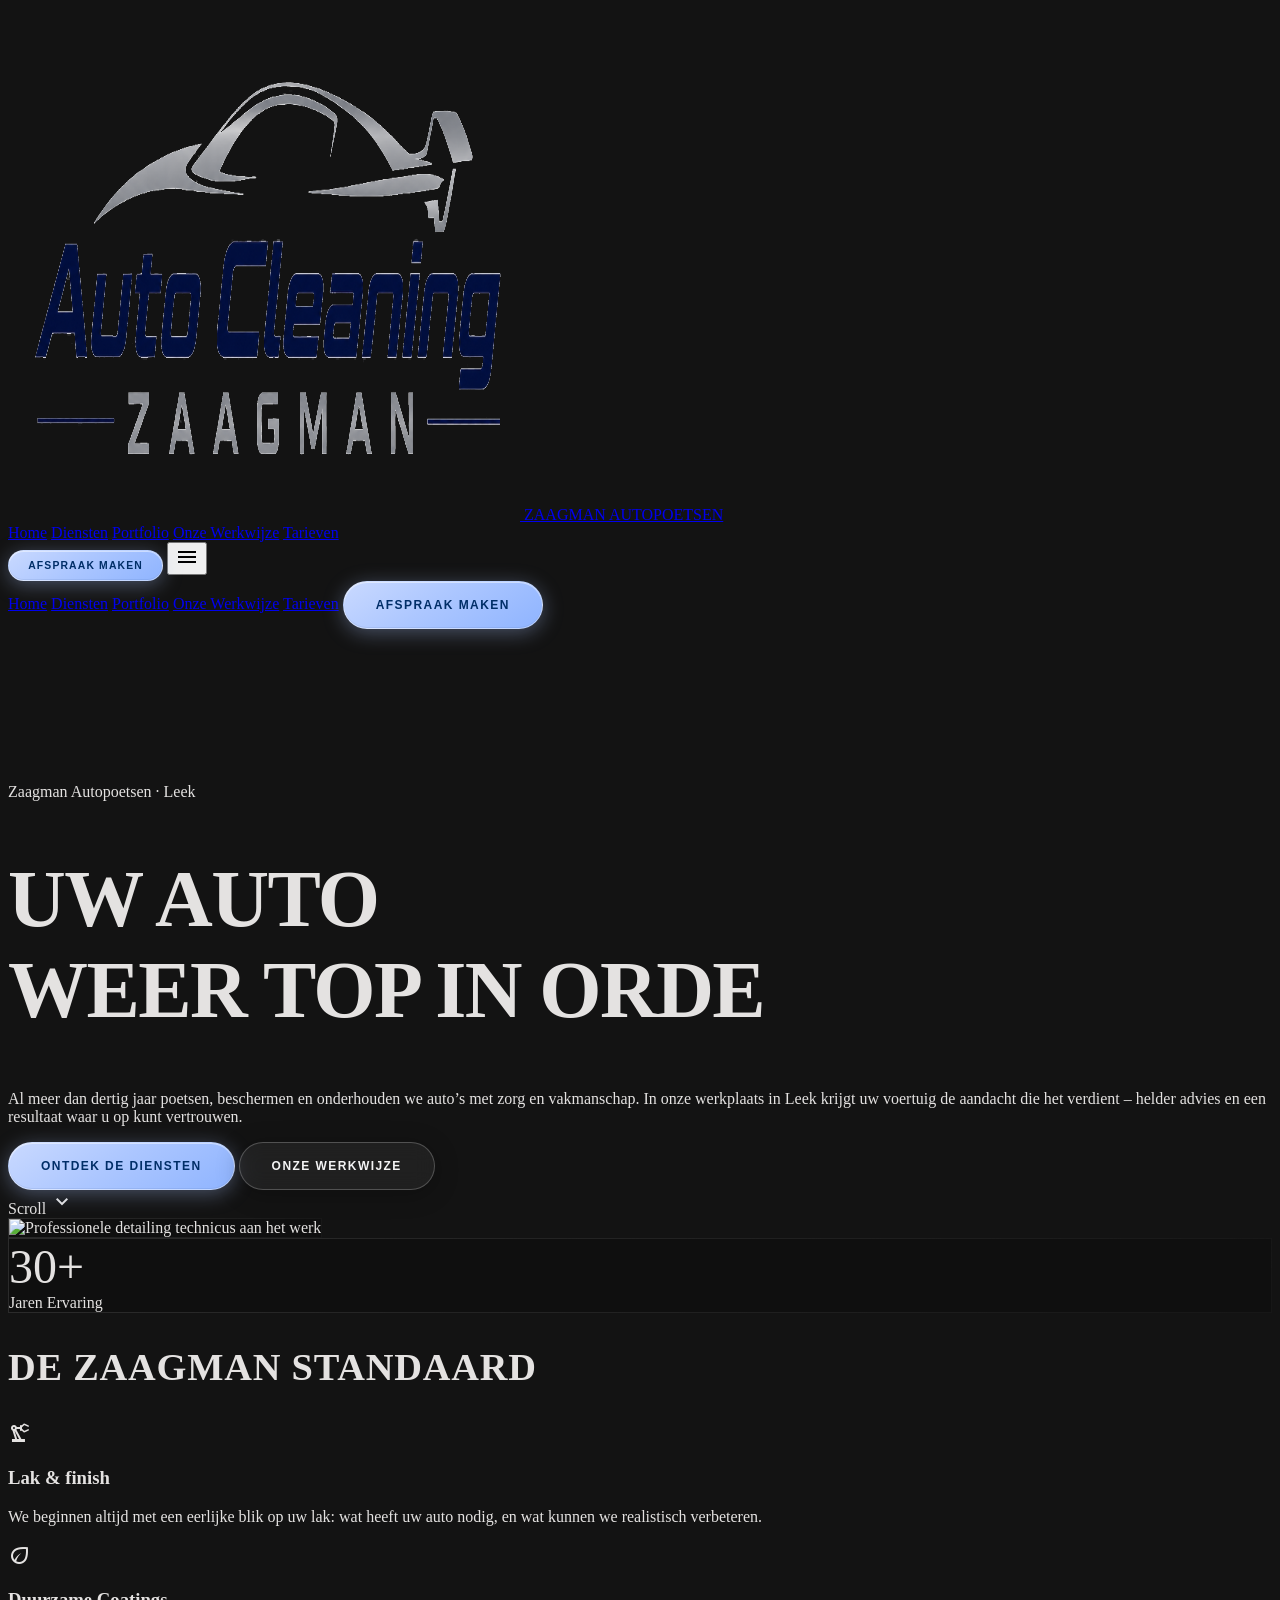
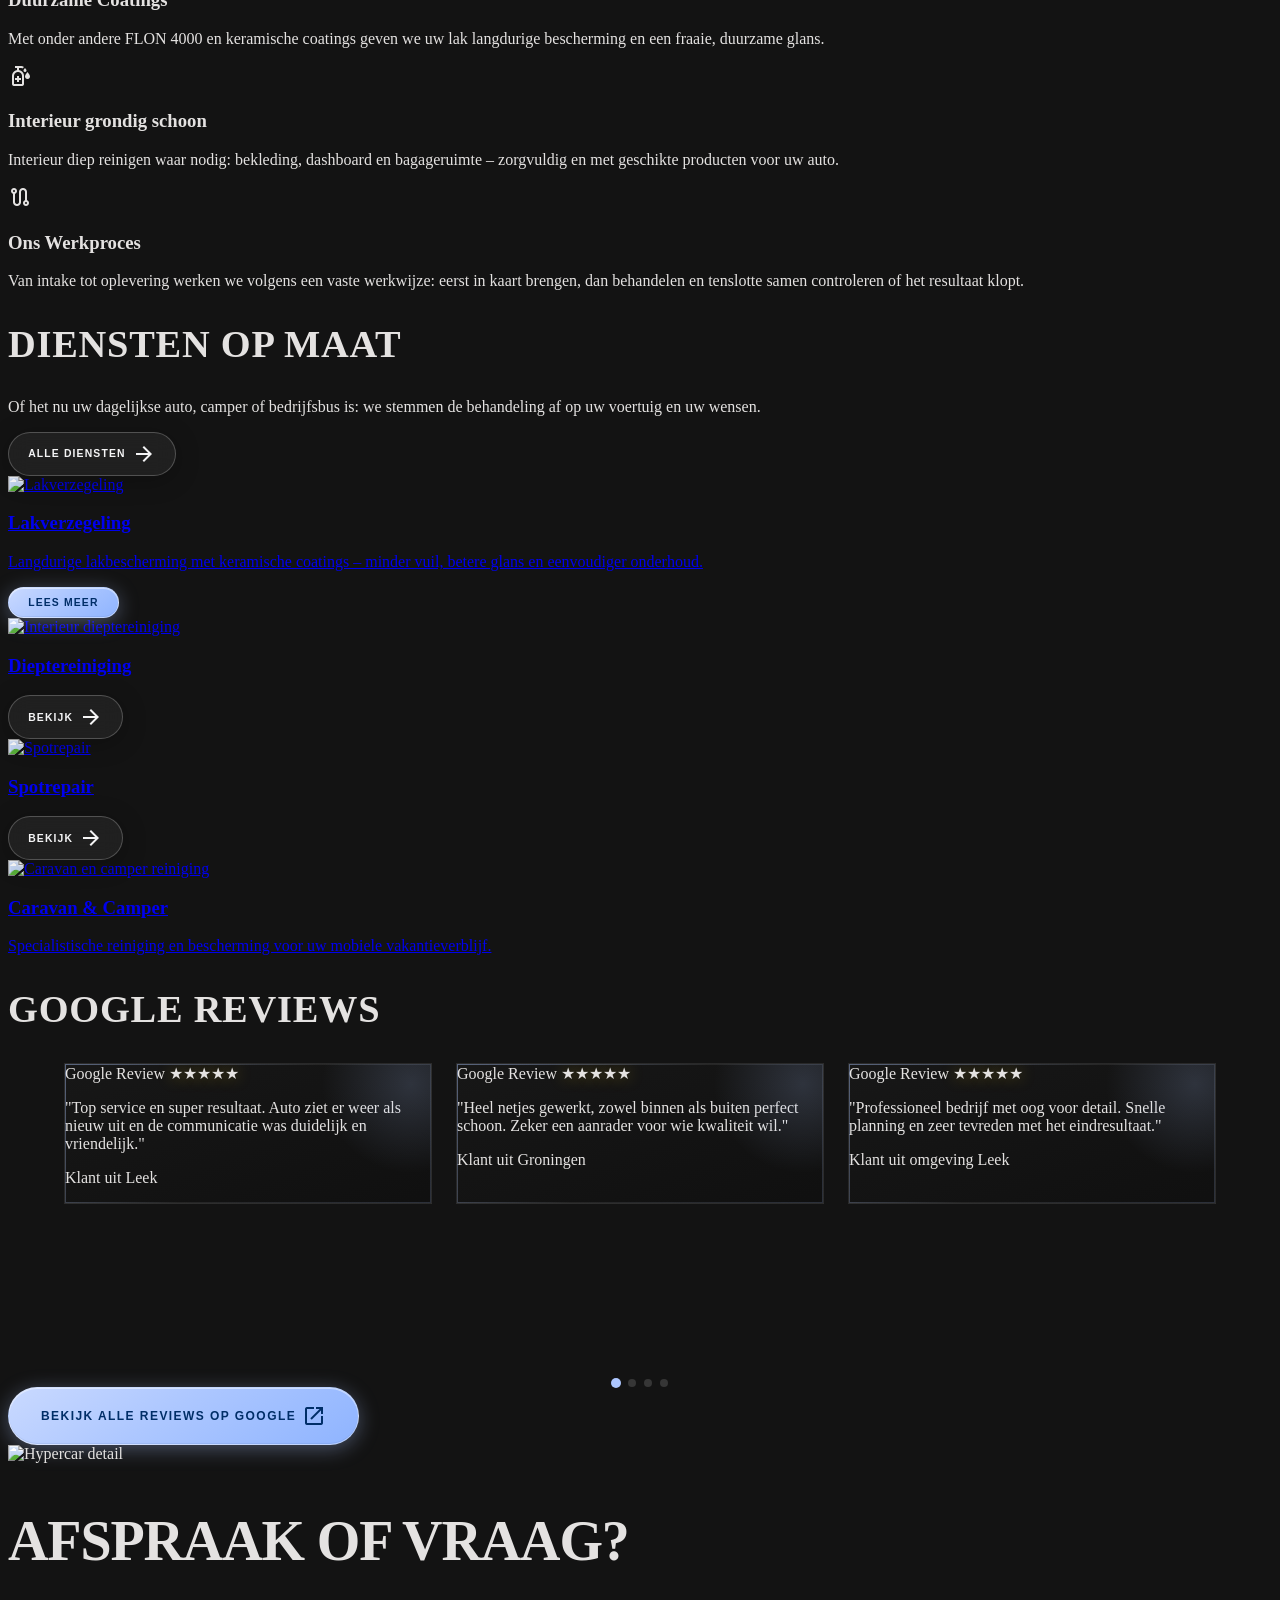
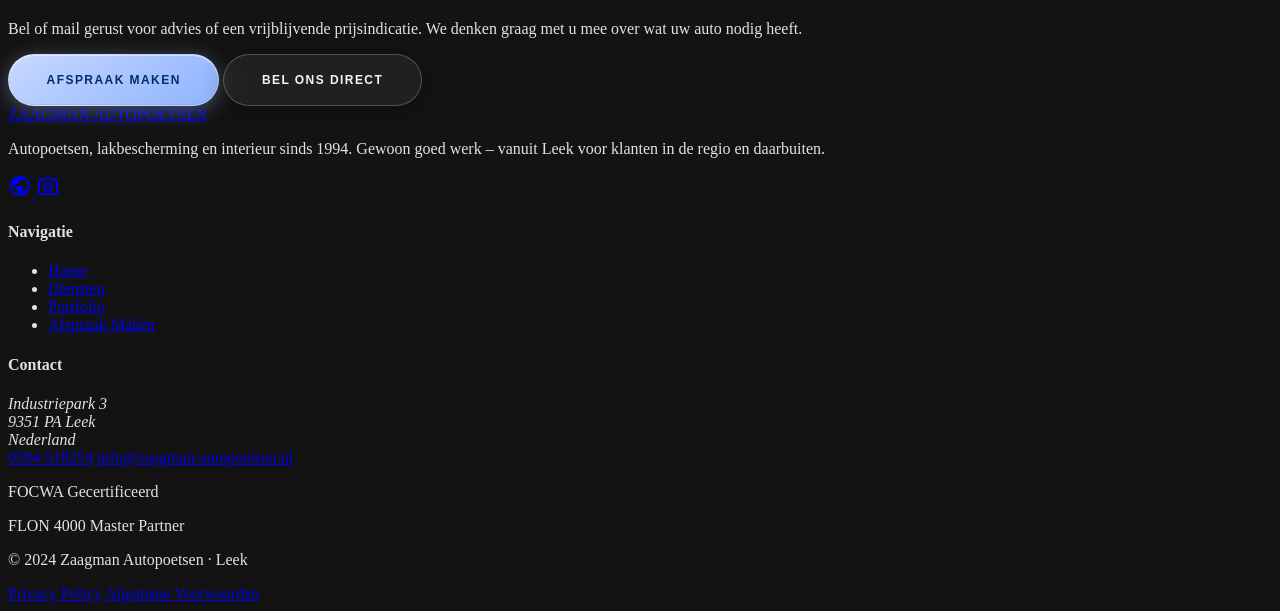
==== commit a54a4ea4: "Improve SEO, accessibility, and form robustness across core pages. This centralizes review content, " ====
--- a/index.html
+++ b/index.html
@@ -5,10 +5,39 @@
   <meta name="viewport" content="width=device-width, initial-scale=1.0">
   <title>Zaagman Autopoetsen | Autopoetsen &amp; coatings in Leek</title>
   <meta name="description" content="Zaagman Autopoetsen in Leek – al meer dan 30 jaar autopoetsen, coatings en interieurbehandelingen. FOCWA-gecertificeerd.">
+  <link rel="canonical" href="https://kevkejuh-wq.github.io/Zaagman-Autopoetsen/index.html">
+  <meta property="og:type" content="website">
+  <meta property="og:title" content="Zaagman Autopoetsen | Autopoetsen & coatings in Leek">
+  <meta property="og:description" content="Autopoetsen, coatings en interieurbehandelingen in Leek. Bekijk diensten, portfolio en plan direct een afspraak.">
+  <meta property="og:url" content="https://kevkejuh-wq.github.io/Zaagman-Autopoetsen/index.html">
+  <meta property="og:image" content="https://kevkejuh-wq.github.io/Zaagman-Autopoetsen/images/portfolio/portfolio-01.jpg">
+  <meta name="twitter:card" content="summary_large_image">
+  <meta name="twitter:title" content="Zaagman Autopoetsen | Autopoetsen & coatings in Leek">
+  <meta name="twitter:description" content="Bekijk diensten, portfolio en plan direct een afspraak bij Zaagman Autopoetsen.">
+  <meta name="twitter:image" content="https://kevkejuh-wq.github.io/Zaagman-Autopoetsen/images/portfolio/portfolio-01.jpg">
   <script src="https://cdn.tailwindcss.com?plugins=forms,container-queries"></script>
   <link href="https://fonts.googleapis.com/css2?family=Inter:wght@400;500;600&family=Space+Grotesk:wght@400;500;600;700;900&display=swap" rel="stylesheet">
   <link href="https://fonts.googleapis.com/css2?family=Material+Symbols+Outlined:wght,FILL@100..700,0..1&display=swap" rel="stylesheet">
   <link rel="stylesheet" href="css/buttons.css">
+  <script type="application/ld+json">
+    {
+      "@context": "https://schema.org",
+      "@type": "AutoDetailing",
+      "name": "Zaagman Autopoetsen",
+      "image": "https://kevkejuh-wq.github.io/Zaagman-Autopoetsen/images/zaagman_logo_transparant_schoon.png",
+      "url": "https://kevkejuh-wq.github.io/Zaagman-Autopoetsen/",
+      "telephone": "+31-594-518254",
+      "email": "info@zaagman-autopoetsen.nl",
+      "address": {
+        "@type": "PostalAddress",
+        "streetAddress": "Industriepark 3",
+        "postalCode": "9351 PA",
+        "addressLocality": "Leek",
+        "addressCountry": "NL"
+      },
+      "areaServed": "Noord-Nederland"
+    }
+  </script>
   <script>
     tailwind.config = {
       darkMode: 'class',
@@ -191,7 +220,7 @@
 <nav class="site-nav fixed top-0 w-full z-50 bg-zinc-950/60 backdrop-blur-lg border-b border-white/10">
   <div class="flex justify-between items-center h-20 px-6 md:px-16 w-full max-w-[1440px] mx-auto">
     <a href="index.html" class="flex items-center gap-3">
-      <img src="images/zaagman_logo_transparant_schoon.png" alt="Zaagman Autopoetsen" class="h-14 md:h-16 w-auto">
+      <img src="images/zaagman_logo_transparant_schoon.png" alt="Zaagman Autopoetsen" class="h-14 md:h-16 w-auto" width="512" height="512">
       <span class="font-['Space_Grotesk'] font-black text-base tracking-tighter text-zinc-100 hidden lg:block">ZAAGMAN AUTOPOETSEN</span>
     </a>
     <div class="hidden md:flex gap-8 items-center">
@@ -203,7 +232,7 @@
     </div>
     <div class="flex items-center gap-3">
       <a href="reserveren.html" class="hidden md:inline-flex btn-hero btn-hero-primary btn-hero-sm">Afspraak maken</a>
-      <button id="mobile-menu-btn" class="md:hidden text-zinc-100 p-2" aria-label="Menu">
+      <button id="mobile-menu-btn" class="md:hidden text-zinc-100 p-2" aria-label="Menu" aria-controls="mobile-menu" aria-expanded="false">
         <span class="material-symbols-outlined text-2xl">menu</span>
       </button>
     </div>
@@ -258,7 +287,7 @@
     <div class="relative reveal">
       <div class="absolute -top-12 -left-12 w-64 h-64 bg-primary/10 rounded-full blur-[80px] pointer-events-none"></div>
       <img src="https://lh3.googleusercontent.com/aida-public/[base64]"
-           alt="Professionele detailing technicus aan het werk" class="w-full h-auto rounded-lg shadow-2xl glass-card p-1">
+           alt="Professionele detailing technicus aan het werk" class="w-full h-auto rounded-lg shadow-2xl glass-card p-1" loading="lazy" decoding="async" width="1280" height="853">
       <div class="absolute -bottom-8 -right-8 glass-card p-6 md:p-8 text-center">
         <div class="font-['Space_Grotesk'] text-primary font-black" style="font-size:3rem;">30+</div>
         <div class="font-['Space_Grotesk'] text-xs uppercase tracking-widest mt-1 text-zinc-400">Jaren Ervaring</div>
@@ -323,7 +352,7 @@
     <div class="grid grid-cols-1 md:grid-cols-12 gap-6 md:h-[800px]">
       <a href="diensten.html" class="md:col-span-8 group relative overflow-hidden rounded-lg scard block">
         <img src="https://lh3.googleusercontent.com/aida-public/[base64]"
-             alt="Lakverzegeling" class="w-full h-full object-cover transition-transform duration-700 group-hover:scale-110">
+             alt="Lakverzegeling" class="w-full h-full object-cover transition-transform duration-700 group-hover:scale-110" loading="lazy" decoding="async">
         <div class="absolute inset-0 bg-gradient-to-t from-black/80 to-transparent"></div>
         <div class="absolute bottom-10 left-10">
           <h3 class="font-['Space_Grotesk'] font-bold text-white text-2xl mb-2">Lakverzegeling</h3>
@@ -370,7 +399,7 @@
   <div class="reviews-carousel-wrap max-w-6xl mx-auto">
     <div class="reviews-viewport px-1">
       <div id="reviews-stage" class="reviews-stage" role="region" aria-roledescription="carrousel" aria-label="Google reviews" aria-live="polite"></div>
-      <div id="reviews-dots" class="reviews-dots" aria-label="Review slides"></div>
+      <div id="reviews-dots" class="reviews-dots" role="tablist" aria-label="Review slides"></div>
     </div>
   </div>
   <div class="text-center mt-12">
@@ -399,7 +428,7 @@
         Bel of mail gerust voor advies of een vrijblijvende prijsindicatie. We denken graag met u mee over wat uw auto nodig heeft.
       </p>
       <div class="flex flex-col sm:flex-row gap-5">
-        <a href="reserveren.html" class="btn-hero btn-hero-primary btn-hero-lg">Boek een consultatie</a>
+        <a href="reserveren.html" class="btn-hero btn-hero-primary btn-hero-lg">Afspraak maken</a>
         <a href="tel:+31594518254" class="btn-hero btn-hero-outline btn-hero-lg">Bel ons direct</a>
       </div>
     </div>
@@ -457,6 +486,7 @@
 </footer>
 
 <script src="js/main.js"></script>
+<script src="js/reviews.js"></script>
 <script>
   document.addEventListener('DOMContentLoaded', () => {
     const stage = document.getElementById('reviews-stage');
@@ -464,21 +494,7 @@
     const wrap = document.querySelector('.reviews-carousel-wrap');
     if (!stage || !dotsRoot || !wrap) return;
 
-    /** Vervang door uw echte Google-reviewteksten (copy-paste van Maps). Zonder API geen automatische import. */
-    const REVIEWS = [
-      { text: 'Top service en super resultaat. Auto ziet er weer als nieuw uit en de communicatie was duidelijk en vriendelijk.', author: 'Klant uit Leek' },
-      { text: 'Heel netjes gewerkt, zowel binnen als buiten perfect schoon. Zeker een aanrader voor wie kwaliteit wil.', author: 'Klant uit Groningen' },
-      { text: 'Professioneel bedrijf met oog voor detail. Snelle planning en zeer tevreden met het eindresultaat.', author: 'Klant uit omgeving Leek' },
-      { text: 'We zijn heel blij met hoe de auto eruit ziet. Geen gehaast gedoe, alles netjes uitgelegd.', author: 'Klant uit Roden' },
-      { text: 'Camper laten reinigen: gladder dan verwacht. Volgende keer weer hierheen.', author: 'Klant uit Friesland' },
-      { text: 'Heldere prijsafspraak vooraf en prima uitgevoerd. Geen verrassingen achteraf.', author: 'Klant uit Drachten' },
-      { text: 'Interieur rook naar rook; na behandeling ruikt het weer fris. Top.', author: 'Klant uit Leek' },
-      { text: 'Lak voelt weer glad aan en de coating merk je echt in de regen.', author: 'Klant uit Groningen' },
-      { text: 'Vriendelijk personeel en netjes op tijd klaar. Auto werd voorzichtig behandeld.', author: 'Klant uit Ten Boer' },
-      { text: 'Eerste keer geweest op aanraden van een collega. Geen spijt — wordt een vaste plek.', author: 'Klant uit Winsum' },
-      { text: 'Spotrepair haalde een lelijke deuk/kras weg waar ik niet van had verwacht dat het zo netjes kon.', author: 'Klant uit Leek' },
-      { text: 'Goede communicatie over wat wel en niet nodig was. Vertrouwen gaf vertrouwen.', author: 'Klant uit Zuidhorn' },
-    ];
+    const REVIEWS = Array.isArray(window.GOOGLE_REVIEWS) ? window.GOOGLE_REVIEWS : [];
 
     const PER_PAGE = 3;
     const ROTATE_MS = 8000;
@@ -532,8 +548,11 @@
       const btn = document.createElement('button');
       btn.type = 'button';
       btn.className = 'reviews-dot';
+      btn.setAttribute('role', 'tab');
       btn.setAttribute('aria-label', 'Ga naar review-set ' + (i + 1));
+      btn.setAttribute('aria-selected', i === 0 ? 'true' : 'false');
       btn.setAttribute('aria-current', i === 0 ? 'true' : 'false');
+      btn.setAttribute('tabindex', i === 0 ? '0' : '-1');
       btn.addEventListener('click', () => {
         if (transitioning || i === current) return;
         goTo(i);
@@ -543,9 +562,24 @@
     });
 
     const dotEls = [...dotsRoot.querySelectorAll('.reviews-dot')];
+    dotsRoot.addEventListener('keydown', (event) => {
+      if (!dotEls.length) return;
+      if (event.key !== 'ArrowRight' && event.key !== 'ArrowLeft') return;
+      event.preventDefault();
+      const delta = event.key === 'ArrowRight' ? 1 : -1;
+      const next = (current + delta + dotEls.length) % dotEls.length;
+      goTo(next);
+      dotEls[next].focus();
+      restartTimer();
+    });
 
     function updateDots() {
-      dotEls.forEach((d, i) => d.setAttribute('aria-current', i === current ? 'true' : 'false'));
+      dotEls.forEach((d, i) => {
+        const active = i === current;
+        d.setAttribute('aria-current', active ? 'true' : 'false');
+        d.setAttribute('aria-selected', active ? 'true' : 'false');
+        d.setAttribute('tabindex', active ? '0' : '-1');
+      });
     }
 
     function circularDistance(index, from) {
